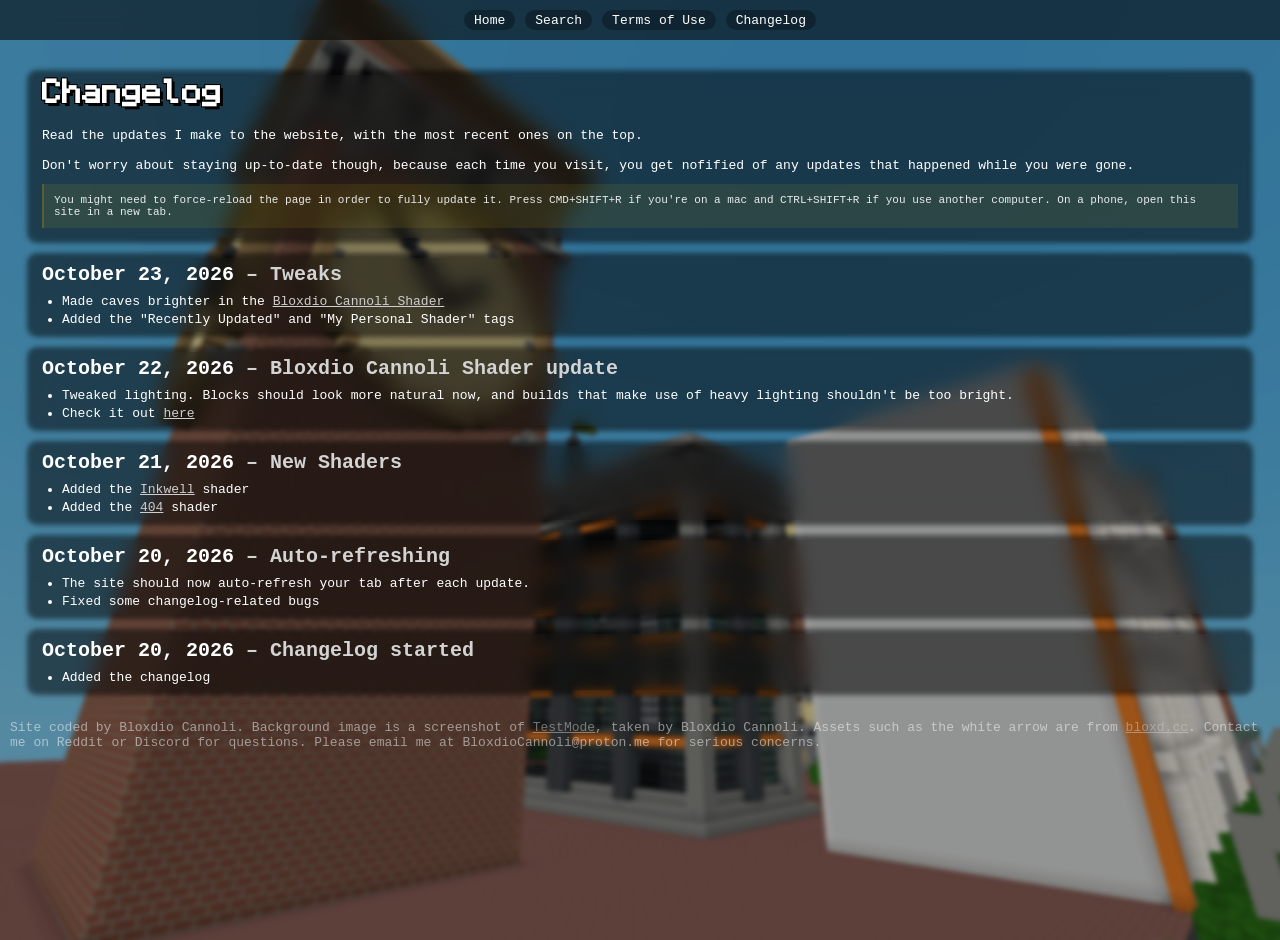
==== changelog/index.html @ f1b63551 "Overwrite repo with content generated from source repo" ====
<!doctypehtml><html lang="en"><head><meta http-equiv="Cache-Control"content="no-cache, no-store, must-revalidate"><meta http-equiv="Pragma"content="no-cache"><meta http-equiv="Expires"content="0"><meta charset="UTF-8"><meta name="viewport"content="width=device-width,initial-scale=1"><title>Bloxdio Cannoli | Changelog</title><link rel="stylesheet"href="/style.css"><meta name="google-site-verification"content="KO9f15iojhdanMIluhb1A1uqJy_sI0j-Zqsx3xPZYEY"><meta name="description"content="Info and contact for Bloxdio Cannoli, plus free codes! This is the official site of Bloxdio Cannoli."><meta property="og:site_name"content="Bloxdio Cannoli"><meta property="og:title"content="Bloxdio Cannoli Changelog"><meta property="og:description"content="Website changelog. This is the official site of Bloxdio Cannoli, with more features coming soon!"><meta property="og:type"content="website"><meta property="og:image"content="/img/banner.png"><meta name="twitter:card"content="summary_large_image"><meta name="theme-color"content="#fc9003"><link rel="icon"type="image/svg+xml"href="/favicon/favicon.svg"><link rel="icon"type="image/x-icon"sizes="any"href="/favicon/favicon.ico"><link rel="apple-touch-icon"href="/favicon/favicon-apple-touch.png"><script id="discord:component-embed"type="application/json">{
    "component": {
        "type": 17,
        "accent_color": 16549891,
        "components": [
            {
                "type": 10,
                "content": "# [Bloxdio Cannoli Changelog](https://bloxdiocannoli.github.io/changelog/)\nWebsite changelog. This is the official site of Bloxdio Cannoli, with more features coming soon!"
            },
            {
                "type": 12,
                "items": [
                    {
                        "media": {
                            "url": "https://bloxdiocannoli.github.io/img/banner.png"
                        }
                    }
                ]
            },
            {
                "type": 1,
                "components": [
                    {
                        "type": 2,
                        "style": 5,
                        "url": "https://bloxdiocannoli.github.io/",
                        "label": "Visit Main Website",
                        "emoji": {
                            "name": "🌐"
                        }
                    },
                    {
                        "type": 2,
                        "style": 5,
                        "url": "https://bloxdiocannoli.github.io/materials",
                        "label": "Search for Materials",
                        "emoji": {
                            "name": "🔎"
                        }
                    },
                    {
                        "type": 2,
                        "style": 5,
                        "url": "https://youtube.com/@BloxdioCannoli?sub_confirmation=1",
                        "label": "Subscribe!",
                        "emoji": {
                            "name": "▶️"
                        }
                    }
                ]
            }
        ]
    }
}</script></head><body><script src="/script.js"defer="defer"></script><div class="background"></div><div class="section-cont"><div class="section"data-section="changelog"><h1>Changelog</h1>Read the updates I make to the website, with the most recent ones on the top.<br><br>Don't worry about staying up-to-date though, because each time you visit, you get nofified of any updates that happened while you were gone.<p class="borderedNotice">You might need to force-reload the page in order to fully update it. Press CMD+SHIFT+R if you're on a mac and CTRL+SHIFT+R if you use another computer. On a phone, open this site in a new tab.</p></div></div></body></html>
---- style.css ----
:root{--popup-body-horizontal-padding:10px;--navbar-height:30px;interpolate-size:allow-keywords}@font-face{font-family:Monocraft;src:url("Monocraft.ttf") format("truetype");font-weight:400;font-style:normal}*{box-sizing:border-box}body,html{margin:0;padding:0;overflow-x:hidden;overflow-y:hidden;min-height:100%;overscroll-behavior-y:none}body{display:flex;flex-direction:column;min-height:100vh;padding-bottom:30px;font-family:monospace;background:#000;color:#fff;text-align:center;overflow:hidden}.changelogListPreview{margin-top:-10px;margin-bottom:-10px}.buttonRow.changelog{margin-top:20px}.changelogPreviewSubHeading{font-size:13px;font-weight:600}.changelogPreviewViewMore{font-size:12px;font-weight:500;opacity:.9}.ingameIcon{height:20px;margin-bottom:-5px;display:inline-block}img{-webkit-user-drag:none;-khtml-user-drag:none;-moz-user-drag:none;-o-user-drag:none}::-webkit-scrollbar-track{background:0 0;width:0}::-webkit-scrollbar{background:0 0;width:0}::-webkit-scrollbar-thumb{background:0 0;width:0}.background{position:fixed;top:0;left:0;width:100vw;height:100vh;z-index:-1;background-image:url("img/testmode-background-compressed.png");background-color:rgba(0,0,0,.3);background-size:cover;background-position:center;background-repeat:no-repeat;background-attachment:fixed;filter:blur(2px);transform:scale(1.2);background-blend-mode:overlay}.popupBodyHeader,h1{font-family:Monocraft;word-spacing:-5px;font-weight:1000;font-size:30px;text-shadow:-1px -1px 0 #000,1px -1px 0 #000,-1px 1px 0 #000,1px 1px 0 #000,3px 3px 0 #000}h2{font-family:monospace;font-size:20px;font-weight:900;margin-top:30px;margin-bottom:-5px}.section-cont::-webkit-scrollbar-track{background:0 0;border-radius:0}.section-cont::-webkit-scrollbar{background:0 0;max-width:12px;width:1.5vmin;max-height:12px;height:1.5vmin}.section-cont::-webkit-scrollbar-thumb{background-color:#555;border-radius:0;box-shadow:inset 0 0 6px #0000004d}.section-cont{background:0 0;display:flex;align-items:center;justify-content:flex-start;flex-direction:column;gap:10px;padding-top:25px;overflow-x:hidden;overflow-y:scroll;width:100vw;height:calc(100vh - var(--navbar-height));top:var(--navbar-height)}input[type=checkbox]{accent-color:orange}.agreeBox{border:1px dashed orange;background-color:rgba(175,116,58,.284);border-radius:3px;padding:3px;width:fit-content;font-weight:600;display:flex;justify-content:center;align-items:center;flex-direction:row;gap:10px}.section.terms{line-height:1.6;font-family:'Times New Roman',Times,serif;background-color:#223957;border:1px solid #2f4f77;box-shadow:none}.section.terms .borderedNotice{font-family:monospace}.section.terms i{display:block;margin-bottom:30px;margin-top:-20px}.suffix{color:#d3d3d3}.section{display:block;margin-top:10px;width:95vw;text-align:left;padding:10px;border-radius:5px;background-color:rgba(0,0,0,.5);backdrop-filter:blur(10px);box-shadow:0 0 5px 5px rgba(0,0,0,.5)}.section h1{margin-top:-10px}.section .changelogHeader{margin-top:-5px}.section p:not(.buttonRow){margin-bottom:0}.buttonRow{cursor:default;user-select:none;-moz-user-select:none;display:flex;flex-wrap:wrap;gap:5px;min-height:22px}.buttonRow.inline{display:inline-flex}.buttonRow .rainbowButton{height:22px;min-height:22px;border-radius:3px;filter:brightness(95%);animation:none}.buttonRow .rainbowButton:hover{animation:rainbowButtonAnimation 1.8s linear infinite;filter:brightness(100%)}.buttonRow .rainbowButton:active{animation:rainbowButtonAnimation 1.5s linear infinite}.buttonRow .rainbowButton .buttonContent{font-weight:600;font-size:15px}.socialButton{--background:rgb(54, 57, 60);display:inline-block;width:fit-content;position:relative;background-color:var(--background);border:1px solid #5f5d5d;border-radius:3px;color:var(--color);--color:white;cursor:pointer;font-weight:700;transition-duration:.2s}.socialButton:hover{transform:translateY(-2px);background-color:#2b2e30;box-shadow:0 2px 5px var(--shadow-color);--shadow-color:rgb(95, 93, 93)}.socialButton:active{transform:translateY(-.5px);box-shadow:0 1px 5px var(--shadow-color)}.socialButton.reddit{--color:rgb(248, 169, 22)}.socialButton.reddit:hover{--shadow-color:rgb(248, 169, 22)}.socialButton.youtube{--color:rgb(255, 57, 57)}.socialButton.youtube:hover{--shadow-color:rgb(255, 57, 57)}.socialButton.github{--color:rgb(175, 177, 190)}.socialButton.github:hover{--shadow-color:rgb(175, 177, 190)}.socialButton.bloxd{--color:rgb(145, 143, 207)}.socialButton.bloxd:hover{--shadow-color:rgb(145, 143, 207)}.socialButton.customGame{--color:rgb(235, 127, 18)}.socialButton.customGame:hover{--shadow-color:rgb(235, 127, 18)}.socialButton.customGame img{padding:0;transform:scale(150%)}.socialButton.bloxdhub{--color:rgb(182, 122, 44)}.socialButton.bloxdhub:hover{--shadow-color:rgb(182, 122, 44)}.socialButton.discord{--color:rgb(21, 164, 230)}.socialButton.discord:hover{--shadow-color:rgb(21, 164, 230)}.socialButton.code{--color:rgb(239, 194, 118)}.socialButton.code:hover{--shadow-color:rgb(239, 194, 118)}.socialButton.share{--color:rgb(118, 239, 225)}.socialButton.share:hover{--shadow-color:rgb(118, 233, 239)}.socialButton.getCode{font-size:14px;background:#3d8bfc;border:1px solid #fff;padding:10px;--element-width:80px;width:var(--element-width)}.socialButton.getCode:hover{--shadow-color:rgba(0, 0, 0, 0);box-shadow:calc(var(--element-width) * -.06) 0 20px -5px #f10202,calc(var(--element-width) * -.03) 0 20px -5px #d17f0d,calc(var(--element-width) * 0) 0 20px -5px #ff0,calc(var(--element-width) * .03) 0 20px -5px #0f0,calc(var(--element-width) * .06) 0 20px -5px #00f}@keyframes rainbowButtonAnimation{0%{background-position:100%}100%{background-position:-100%}}.rainbowButton{--button-transition-duration:0.2s;--border-radius:8px;color:#fff;border-radius:var(--border-radius);-webkit-text-stroke:2px black;paint-order:stroke fill;text-align:center;background-color:var(--blue-6);font-weight:600;border:var(--black-border-1);box-shadow:var(--box-shadow-1);cursor:pointer;position:relative;display:flex;align-items:center;position:relative;width:fit-content;height:fit-content;min-height:30px;overflow:hidden;transition-duration:var(--button-transition-duration);animation:rainbowButtonAnimation 2s linear infinite;background:linear-gradient(90deg,#ff6b9d,#ffa64d,gold,#7dd87d,#6bb5ff,#c084fc,#ff6b9d);background-size:200% 100%;transition-duration:var(--button-transition-duration)}.rainbowButton:hover{filter:brightness(1.25);transform:scale(1.05);animation-duration:1.8s;transition-duration:var(--button-transition-duration)}.rainbowButton:active{filter:brightness(1.3);transform:scale(1.025);animation-duration:1.5s;transition-duration:var(--button-transition-duration)}.rainbowButton .buttonContent{position:relative;z-index:2;display:block;font-size:18px;padding:8px}.rainbowButton .buttonHighlight{position:absolute;z-index:1;width:100%;height:15%;top:0;left:0;opacity:.2;background:#fff;pointer-events:none}.rainbowButton .buttonShadow{position:absolute;z-index:1;width:100%;height:10%;bottom:0;left:0;opacity:.2;background:#000;pointer-events:none}.socialButton img{height:10px}.changelogList{margin-bottom:-5px}ul li{margin-left:-20px}.faq{display:inline-block;width:fit-content}.faq-header{font-weight:700;display:inline-block;font-size:15px;cursor:pointer}.faq-content{font-weight:500;display:none}.faq-header .faq-arrow{height:14px;display:inline-block;user-select:none;-moz-user-select:none;transition-duration:.1s}.faq-header.previewShow .faq-arrow{rotate:90deg}.faq-header.selected.previewHide .faq-arrow{rotate:0deg}.faq-header.selected .faq-arrow{rotate:90deg;height:14px;display:inline-block}.faq-container{display:flex;flex-direction:column;gap:10px}a{color:#cecece;text-decoration:underline;cursor:pointer;transition-duration:.3s}a:hover{color:#afafaf}.footer{position:static;width:100%;margin-left:10px;margin-bottom:10px;opacity:.5;padding-right:10px}.footer-container{width:100%;text-align:left;margin-top:20px}#codesSearchInput{flex:1;min-width:30px;box-sizing:border-box;background-color:#36393c;border:1px solid #5f5d5d;border-radius:3px;padding:3px;color:#fff;font-family:monospace;outline:0!important}#codesSearchInput::placeholder{color:#d3d3d3}.submitBtn{display:inline-block;flex-shrink:0;background-color:#36393c;border:1px solid #5f5d5d;border-radius:3px;color:var(--color);--color:white;cursor:pointer;font-weight:700;transition-duration:.2s}.submitBtn:hover{transform:translateY(-2px);background-color:#2b2e30;box-shadow:0 2px 5px #5f5d5d}.submitBtn:active{transform:translateY(-.5px);box-shadow:0 1px 5px #5f5d5d}.submitBtn.disabled{display:inline-block;cursor:not-allowed;flex-shrink:0;background-color:#464747;border:1px solid #5f5d5d;border-radius:3px;color:var(--color);--color:white;font-weight:700;transition-duration:.2s}.submitBtn.disabled:hover{transform:translateY(-1px);background-color:#313334;box-shadow:0 1px 5px #5f5d5d}.submitBtn.disabled:active{transform:translateY(-.5px);box-shadow:0 1px 5px #5f5d5d}.submitBtn.clearSearch{flex-shrink:1}#submitSearch{display:none}.searchInput-container{display:flex;gap:3px;align-items:stretch;width:100%;min-width:0;box-sizing:border-box}.codePreviewTagGroup{display:flex;flex-direction:row;gap:5px;flex-wrap:wrap;margin-top:-20px}.codePreviewDescription{font-style:italic}.tagCircle{--size:13px;border:1px solid #fff;background-color:rgba(255,255,255,.2);border-radius:50%;height:var(--size);width:var(--size);min-width:var(--size);min-height:var(--size);box-sizing:border-box;font-weight:800;font-size:10px;line-height:1;text-align:center;justify-content:center;align-items:center;display:inline-flex;font-family:monospace}.codePreviewTag.releventTag{text-decoration:underline}.codePreviewTag{--border-color:gray;--background:rgb(78, 79, 80);border:1px solid var(--border-color);border-radius:100px;background:var(--background);display:flex;justify-content:center;align-items:center;flex-direction:row;gap:5px;padding:3px;padding-left:8px;padding-right:8px;font-size:10px;cursor:pointer;transition-duration:.2s}.codePreviewTag:hover{transform:translateY(-2px);filter:brightness(110%);box-shadow:0 2px 5px var(--border-color)}.codePreviewTag:active{transform:translateY(-.5px);box-shadow:0 1px 5px var(--border-color)}.codePreviewTag.notClickable{--border-color:gray;--background:rgb(78, 79, 80);border:1px solid var(--border-color);border-radius:100px;background:var(--background);padding:3px;padding-left:8px;padding-right:8px;display:flex;align-items:center;text-align:center;font-size:10px;cursor:default;transition-duration:.2s}.codePreviewTag.notClickable:hover{transform:translateY(0);filter:brightness(110%);box-shadow:0 0 0 var(--border-color)}.codePreviewTag.notClickable:active{transform:translateY(0);box-shadow:0 0 0 var(--border-color)}.codePreviewTag.new{--border-color:rgb(250, 60, 60);--background:linear-gradient(45deg, rgb(142, 55, 55), rgb(182, 49, 49))}.codePreviewTag.recentlyUpdated{--border-color:rgb(255, 86, 86);--background:linear-gradient(45deg, rgb(156, 67, 67), rgb(196, 61, 61))}.codePreviewTag.personalShader{--border-color:rgb(255, 247, 86);--background:linear-gradient(45deg, rgb(156, 144, 67), rgb(196, 151, 61))}.codePreviewTag.antibrainrot{--border-color:rgb(60, 250, 98);--background:linear-gradient(45deg, rgb(77, 193, 49), rgb(107, 209, 81))}.codePreviewTag.popular{--border-color:rgb(220, 218, 79);--background:linear-gradient(45deg, rgb(148, 140, 66), rgb(195, 162, 19))}.codePreviewTag.beta{--border-color:rgb(112, 155, 224);--background:linear-gradient(45deg, rgb(66, 64, 131), rgb(63, 117, 226))}.codePreviewTag.customizable{--border-color:rgb(188, 103, 231);--background:linear-gradient(45deg, rgb(129, 64, 131), rgb(106, 29, 207))}.codePreviewTag.cinematic{--border-color:rgb(202, 60, 250);--background:linear-gradient(45deg, rgb(142, 55, 136), rgb(175, 49, 182))}.codePreviewTag.realistic{--border-color:rgb(115, 238, 38);--background:linear-gradient(45deg, rgb(55, 142, 58), rgb(78, 182, 49))}.codePreviewTag.trippy{--border-color:rgb(240, 106, 175);--background:linear-gradient(45deg, rgb(240, 23, 135), rgb(250, 60, 158))}.codePreviewTag.selected .tagName{text-decoration:underline}.codePreviewTag.selected .tagCircle{text-decoration:none}.categorySelect img{border-radius:1.5px;height:10px}.categorySelect{--border-color:rgb(112, 114, 118);--background:rgb(76, 82, 87);border:1px solid var(--border-color);border-radius:100px;background:var(--background);display:flex;justify-content:center;align-items:center;flex-direction:row;gap:5px;padding:3px;padding-left:8px;padding-right:8px;font-size:10px;cursor:pointer;transition-duration:.2s}.categorySelect.selected{cursor:default;--border-color:rgb(255, 185, 20);--background:rgb(85, 87, 76);text-decoration:underline;text-decoration-color:rgb(255,185,20);color:#ffb914}.categorySelect:not(.categorySelect.selected):not(.categorySelect.notClickable):hover{transform:translateY(-2px);box-shadow:0 2px 5px var(--border-color)}.categorySelect:not(.categorySelect.selected):not(.categorySelect.notClickable):active{transform:translateY(-.5px);box-shadow:0 1px 5px var(--border-color)}.categorySelect.notClickable{cursor:default}.categorySelect.notClickable:hover{filter:brightness(110%)}#clearSearch{display:none}.section.searchResult{margin-top:1.1rem;display:flex;align-items:stretch}.searchResultThumbnailDivider{display:flex;align-items:stretch;gap:20px;flex:1 1 auto;width:100%}.searchResultMain{flex:1 1 auto;min-width:0}.searchResultThumbnail{display:block;flex:0 0 auto;flex-shrink:0;align-self:stretch;width:auto;max-width:min(250px,35vw);height:100%;max-height:100%;object-fit:cover;object-position:center;border-radius:10px}#selectCategory,#selectTags,.tagDivider{user-select:none;-moz-user-select:none;cursor:default}#selectCategory,#selectTags{display:inline-flex;flex-direction:row;flex-wrap:wrap;gap:5px}.tagDivider{border-left:1px dashed #d3d3d3;width:1px;display:none}.searchHighlight.description{font-weight:800}.searchHighlight.title{text-decoration:underline}.titleTag{color:#d3d3d3}.tooltip{position:fixed;display:inline-block;text-align:left;width:max-content;max-width:none;cursor:default;user-select:none;-webkit-user-select:none;-moz-user-select:none;pointer-events:none;touch-action:none;padding:5px;font-size:10px;z-index:10000;transition-duration:0s}.tooltip.shown{animation:fadeIn .1s ease-in forwards}.tooltip.hidden{animation:fadeOut .1s ease-in forwards}.fullCodeDescriptionText{font-style:italic}ol,ul{display:flex;flex-direction:column;gap:3px}ol ol,ol ul{margin:5px}ul li{margin-left:-20px}li ol li{margin-left:-10px}.carouselImage{position:absolute;inset:0;display:block;width:100%;height:100%;object-fit:cover;border-radius:10px;opacity:1;visibility:visible}.imageCarousel{position:relative;display:block;width:min(800px,100%);aspect-ratio:16/9;overflow:hidden;border-radius:10px;background-color:rgba(0,0,0,.2);overscroll-behavior:auto;touch-action:pan-y}.imageCarouselContainer{cursor:default;user-select:none;position:relative;-moz-user-select:none;overscroll-behavior:auto;touch-action:pan-y;border-radius:10px;width:100%;display:flex;align-items:center;overflow:hidden;margin-top:1em}.imageCarouselCaption,.tooltip{border-radius:3px;border:1px solid #565656;color:#fff;background:rgba(0,0,0,.6);backdrop-filter:blur(5px)}.imageCarouselLeftArrow,.imageCarouselRightArrow{--size:30px;position:absolute;display:flex;top:50%;border-radius:50%;justify-content:center;align-items:center;font-weight:800;cursor:pointer;caret-color:transparent;font-size:calc(var(--size) * .8);border:1px solid #c8c8c8;background-color:rgba(200,200,200,.3);backdrop-filter:blur(5px);width:var(--size);height:var(--size);user-select:none;-webkit-user-select:none;-moz-user-select:none;transform:translateX(0);transition:transform .2s ease,visibility 0s,background-color .2s ease;z-index:100}.imageCarouselLeftArrow:hover{transform:translateX(-5px)}.imageCarouselRightArrow:hover{transform:translateX(5px)}.imageCarouselLeftArrow{left:10px}.imageCarouselRightArrow{right:10px}.imageCarouselLeftArrow:hover,.imageCarouselRightArrow:hover{background-color:rgba(200,200,200,.5);backdrop-filter:blur(8px)}.imageCarouselLeftArrow:active,.imageCarouselRightArrow:active{background-color:rgba(200,200,200,.6);backdrop-filter:blur(10px)}.imageCarouselLeftArrow img,.imageCarouselRightArrow img{height:20px;width:auto;opacity:.8}.imageCarouselLeftArrow img{rotate:180deg}.imageCarouselRightArrow img{rotate:0deg}.imageCarouselCaption{--bottom-offset:5px;z-index:10;position:absolute;display:block;opacity:0;left:var(--bottom-offset);bottom:var(--bottom-offset);color:#fff;font-size:10px;padding:4px;border-radius:3px}.navbar{display:flex;background-color:rgba(0,0,0,.55);backdrop-filter:blur(15px);width:100vw;min-height:var(--navbar-height);padding:10px 12px;top:0;left:0;display:flex;flex-wrap:wrap;flex-direction:row;align-items:center;justify-content:center;user-select:none;-moz-user-select:none;cursor:default;gap:10px;z-index:1000}.navbarButton:first-child{margin-left:0}.navbarButton{position:relative;background-color:rgba(0,0,0,.3);border-radius:10px;height:10px;display:flex;align-items:center;justify-content:center;padding:0 10px 0 10px;cursor:pointer;padding:10px;transition-duration:.2s}.navbarButton:hover{background-color:rgba(0,0,0,.5)}.navbarButton:active{background-color:rgba(0,0,0,.6)}.section.pages{display:flex;flex-direction:row;align-items:center;gap:10px}.pageAmount{color:#d3d3d3;font-size:10px}.pageSelect input[type=text].truncated{--size:23px;border:1px solid #fff;color:#fff;background-color:rgba(255,255,255,.2);border-radius:50%;max-width:50px;padding:0 5px 0 5px;field-sizing:content;height:var(--size);min-width:var(--size);min-height:var(--size);box-sizing:border-box;font-weight:800;font-size:15px;line-height:1;text-align:center;justify-content:center;align-items:center;display:inline-flex;cursor:pointer;outline:0;font-family:monospace;transition-duration:.2s}.pageSelect input[type=text].truncated::placeholder{color:#d3d3d3;font-family:Arial,Helvetica,sans-serif}.pageSelect{display:flex;flex-direction:row;gap:5px;margin-left:auto;margin-right:auto;user-select:none;-moz-user-select:none;cursor:default}.pageSelect button{--size:23px;border:1px solid #fff;color:#fff;background-color:rgba(255,255,255,.2);border-radius:50%;height:var(--size);width:fit-content;min-width:var(--size);min-height:var(--size);box-sizing:border-box;font-weight:800;font-size:15px;line-height:1;text-align:center;justify-content:center;align-items:center;display:inline-flex;cursor:pointer;font-family:monospace;transition-duration:.2s}.pageSelect button:hover:not(button[disabled]):not(button.selected){transform:translateY(-1px);filter:brightness(110%)}.pageSelect button[disabled]{color:#d3d3d3;opacity:.9;cursor:not-allowed}.pageSelect button.selected{border:none;background:0 0;cursor:default;text-decoration:underline}.pageSelect button.truncated{font-size:10px;width:var(--size)}.getCode{cursor:pointer}.topRightBox{position:absolute;display:block;right:0;top:0;background-color:red}.popupBackground{background:rgba(0,0,0,.5);display:flex;position:fixed;justify-content:center;align-items:center;top:0;left:0;width:100%;height:100%;z-index:1000;animation:fadeIn .1s forwards ease-in}.popupInstallButtons{display:flex;position:relative;flex-direction:row;margin-top:-30px;margin-bottom:20px;width:100%;justify-content:center;gap:10px}.popupButton{--shadow-color:lightgray;cursor:pointer;font-weight:600;font-size:13px;background:#848484;color:#fff;border:1px solid #fff;border-radius:3px;transition-duration:.2s}.popupButton:hover{transform:translateY(-2px);box-shadow:0 1px 5px var(--shadow-color);transition-duration:.2s}.popupButton:active{transform:translateY(-1px);box-shadow:0 1px 5px var(--shadow-color);transition-duration:.2s}.popupInner .subtitle{position:relative;display:block;width:100%;text-align:center;z-index:100;padding-left:10%;padding-right:10%;margin-top:-30px;margin-bottom:30px}.popupInner{border:2px solid #6d6e7b;border-radius:10px;background:#43444a;color:#fff;width:min(80%,80rem);max-height:70vh;position:relative;display:flex;flex-direction:column;overflow:hidden;animation:slideIn .3s forwards ease-in}.popupInner.tos{width:min(80%,50rem);height:30vh}.popupInner.welcomeBack{width:min(80%,50rem);height:30vh}.popupBodyHeader{position:relative;margin-bottom:-50px;width:100%;height:fit-content;border-radius:5px}.popupTLDR{font-weight:600;font-size:14px;margin-bottom:-15px;display:block}#codeBlocksInstallAdvancedInfo,#schematicsInstallAdvancedInfo,#shaderPacksInstallAdvancedInfo,#texturePacksInstallAdvancedInfo,#worldCodeInstallAdvancedInfo{display:none;flex-direction:column}.listWithBorder{margin-top:-20px;padding-top:10px;padding-bottom:10px;border-left:2px solid rgba(211,211,211,.4);background:rgba(211,211,211,.1)}.borderedNotice{padding:10px;border-left:2px solid rgba(166,136,16,.4);background:rgba(236,203,15,.1);opacity:.9;font-size:11px}.borderedNotice img{height:10px}.borderedNotice.packed{margin-top:-10px}.popupInner .borderedNotice.additionalInfo{margin-bottom:10px}@keyframes notifSlideIn{from{opacity:0;transform:translateY(100%);box-shadow:none}to{opacity:1;transform:translateY(0);box-shadow:0 .5px 3px 0 #bbb}}.notifContainer{position:fixed;display:flex;pointer-events:none;touch-action:none;bottom:0;left:50%;transform:translateX(-50%);flex-direction:column;gap:10px;width:clamp(200px,50%,400px);padding:10px;z-index:10000}.notifContainer div{color:#fff;background-color:rgba(34,34,37,.9);border:1px solid #bbb;border-radius:5px;backdrop-filter:blur(1px);transform:translateY(0);pointer-events:all;touch-action:auto;height:fit-content;overflow-x:hidden;overflow-wrap:anywhere;padding:5px 5px 5px 5px;animation:notifSlideIn .2s ease-out}.viewMore{display:block;width:fit-content;margin-top:25px;margin-bottom:10px;text-decoration:underline;cursor:pointer;user-select:none;-moz-user-select:none;color:#d3d3d3;transition-duration:.2s}.viewMore:hover{color:#a6a6a6;transition-duration:.2s}.viewMore:active{color:#8b8b8b;transition-duration:.2s}.popupBodyBottomShadow,.popupBodyTopShadow{display:block;position:sticky;left:0;width:100%;height:10px;background-color:#43444a;pointer-events:none;touch-action:none;border-radius:0;opacity:1;z-index:100}.popupBodyTopShadow{top:-1px;left:0;box-shadow:0 3px 10px 0 #43444a}.popupBodyBottomShadow{bottom:-10px;left:0;box-shadow:0 -3px 10px 0 #43444a}.dynamicCopyCodeContainer{position:relative;display:flex;flex-direction:column;gap:5px;margin-left:4px;padding-right:4px}.copyCodeEditor{flex:1 1 auto;display:flex;flex-direction:row;position:relative;height:20vh;width:100%;overflow:hidden}.copyCodeEditor.singleCodeBlock{border-bottom-left-radius:5px}.copyCodeEditor:not(:has(.copyCodeFiles)) .codeBlock::-webkit-scrollbar-track:horizontal{border-radius:5px 5px 5px 5px}.copyCodeEditor:not(:has(.copyCodeFiles)) .codeBlock::-webkit-scrollbar-thumb:horizontal{border-radius:5px 5px 5px 5px}.codeBlock::-webkit-scrollbar-track{background-color:inherit;border-radius:0;box-shadow:inset 0 0 6px #0000004d}.codeBlock::-webkit-scrollbar{background-color:transparent;max-width:12px;width:1.5vmin;max-height:12px;height:1.5vmin}.codeBlock::-webkit-scrollbar-thumb{background-color:#555;border-radius:0;box-shadow:inset 0 0 6px #0000004d}.codeBlock::-webkit-scrollbar-thumb:horizontal,.codeBlock::-webkit-scrollbar-thumb:vertical,.codeBlock::-webkit-scrollbar-track:horizontal,.codeBlock::-webkit-scrollbar-track:vertical{border-radius:5px 0 5px 5px}.codeBlock::-webkit-scrollbar-corner{background:0 0;box-shadow:inset 0 0 6px #0000004d}.codeBlock.error{display:block;position:relative;color:red}.failureFooter{position:relative;display:block;margin-top:30px}.codeBlock:has(img){padding:0;overflow:hidden;display:flex;justify-content:center;cursor:default}.codeBlock{display:block;background-color:#282c34;cursor:text;position:relative;flex:1;padding:5px;border-radius:0 5px 5px 0;overflow-y:scroll;overflow-x:auto;white-space:pre;word-break:normal;overflow-wrap:normal;height:100%;font-weight:600;font-family:monospace;overscroll-behavior-y:auto}.copyCodeFiles::-webkit-scrollbar-track{background:0 0;border-radius:0}.copyCodeFiles::-webkit-scrollbar{background:0 0;max-width:10px;width:1.2vmin}.copyCodeFiles::-webkit-scrollbar-thumb{background:#5555555d;border-radius:0;box-shadow:inset 0 0 6px #0000004d}.copyCodeFiles{display:flex;flex-direction:column;background-color:#21252b;position:relative;flex:0 0 max(10%,100px);overflow-y:auto;border-radius:0 0 0 5px}.copyCodeFileHeader{font-size:12px;color:#fff;font-family:monospace;background-color:transparent;font-weight:600;cursor:text;padding:5px}.copyCodeFile{font-size:10px;color:#a4a4a4;background-color:transparent;cursor:pointer;padding:5px}.copyCodeFile:hover{background-color:#3c4b68}.copyCodeFile.active{border-left:3px solid #ffb914;color:#a4a4a4;background-color:#3c4b68}.popupBody{--top-offset:50px;position:relative;margin-top:var(--top-offset);margin-left:var(--popup-body-horizontal-padding);padding:0;height:calc(100% - var(--top-offset) - 10px);width:calc(100% - var(--popup-body-horizontal-padding) * 2);display:flex;flex:1 1 auto;min-height:0;flex-direction:column;gap:15px;white-space:normal;word-break:break-word;overflow-wrap:break-word;overflow-y:auto;overflow-x:hidden;text-align:left;border-radius:5px;overscroll-behavior-y:contain}.popupBody .codeBlock,.popupBody .copyCodeEditor{max-height:min(40vh,420px);min-height:120px;overflow:auto}.popupBody>*{flex-shrink:0}.copyCodePreviewOuter:not(.copyCodePreviewOuter.collapsed){border:.5px solid #d3d3d3;border-radius:5px;margin-top:10px;flex:1 1 auto;display:flex;flex-direction:column;position:relative;width:100%;height:auto;min-height:0;transition:max-height .2s ease,opacity .2s ease,padding .2s ease;will-change:max-height,opacity,padding}.copyCodePreviewOuter:has(.copyCodeTitleGroup.collapsed) .codeBlock{max-height:0;opacity:0;overflow:hidden;padding-top:0;padding-bottom:0;transition:max-height .2s ease,opacity .2s ease,padding .2s ease;will-change:max-height,opacity,padding}.copyCodePreviewOuter:has(.copyCodeTitleGroup.collapsed){border-bottom:none;border-radius:5px 5px 0 0;min-height:auto;height:fit-content;max-height:fit-content;transition:max-height 180ms linear}.copyCodePreviewOuter:has(.copyCodeTitleGroup.collapsed:hover) .codeBlock{max-height:150px;opacity:1;padding-top:5px;padding-bottom:5px;cursor:default;transition:max-height .2s ease-in,opacity .2s ease-in,padding .2s ease-in}.copyCodePreviewOuter:has(.copyCodeTitleGroup.collapsed:hover){border-bottom:.5px solid #d3d3d3;border-radius:5px;min-height:auto;height:auto;max-height:150px;overflow:hidden;transition:max-height 180ms linear}.copyCodeTitleGroup.collapsed{border-bottom:.5px dashed #d3d3d3;transition-duration:.2s}.copyCodeTitleGroup.collapsed:hover{border-bottom:.5px solid rgba(211,211,211,.544);transition-duration:.2s}.copyCodeTitleGroup{background-color:#2b2f33;border-bottom:.5px solid rgba(211,211,211,.544);border-radius:5px 5px 0 0;display:flex;flex:0 0 auto;min-height:45px;height:auto;flex-direction:column;position:relative;padding-right:80px;padding-left:8px;cursor:default}.copyCodePreviewOuter:has(.getSchemButton) .copyCodeTitleGroup,.copyCodePreviewOuter:has(.getShaderPackButton) .copyCodeTitleGroup,.copyCodePreviewOuter:has(.getTexturePackButton) .copyCodeTitleGroup{padding-right:90px}.copyCodePreviewOuter:has(.copyCodeButton.world) .copyCodeTitleGroup{padding-right:0}.copyCodeTitleGroup .codeBlockName{color:#d3d3d3}.codeBlockWrapper{position:relative;display:block;z-index:100;top:0;left:0;overflow:hidden;height:100%;width:100%}.copyCodePreviewOuter:has(.copyCodeTitleGroup.collapsed) .copyCodeButton.world{visibility:hidden;transition-duration:0s;transition:opacity .2s linear}.copyCodePreviewOuter:has(.copyCodeTitleGroup.collapsed:hover) .copyCodeButton.world{visibility:visible;cursor:default;right:10px;opacity:.8;transition-duration:0s;transition:opacity .2s linear}.copyCodePreviewOuter .getSchemButton{--shadow-color:rgb(0, 255, 251);--border-color:rgb(158, 250, 255);--background-color:rgb(27, 202, 161);cursor:pointer;position:absolute;display:block;top:10px;right:10px;z-index:100;height:fit-content;padding:5px 5px 5px 5px;background-color:var(--background-color);color:#fff;font-weight:600;border-radius:5px;border:1px solid var(--border-color);box-shadow:0 1px 5px var(--shadow-color);transition-duration:.2s}.copyCodePreviewOuter .getSchemButton:hover{transform:translateY(-2px);box-shadow:0 2px 5px var(--shadow-color);transition-duration:.2s}.copyCodePreviewOuter .getSchemButton:active{transform:translateY(-.5px);box-shadow:0 1px 5px var(--shadow-color);transition-duration:.2s}.copyCodePreviewOuter .getTexturePackButton{--shadow-color:rgb(0, 255, 251);--border-color:rgb(158, 250, 255);--background-color:rgb(27, 202, 161);cursor:pointer;position:absolute;display:block;top:10px;right:10px;z-index:100;height:fit-content;padding:5px 5px 5px 5px;background-color:var(--background-color);color:#fff;font-weight:600;border-radius:5px;border:1px solid var(--border-color);box-shadow:0 1px 5px var(--shadow-color);transition-duration:.2s}.copyCodePreviewOuter .getTexturePackButton:hover{transform:translateY(-2px);box-shadow:0 2px 5px var(--shadow-color);transition-duration:.2s}.copyCodePreviewOuter .getTexturePackButton:active{transform:translateY(-.5px);box-shadow:0 1px 5px var(--shadow-color);transition-duration:.2s}.copyCodePreviewOuter .getShaderPackButton{--shadow-color:rgb(0, 255, 251);--border-color:rgb(158, 250, 255);--background-color:rgb(27, 202, 161);cursor:pointer;position:absolute;display:block;top:10px;right:10px;z-index:100;height:fit-content;padding:5px 5px 5px 5px;background-color:var(--background-color);color:#fff;font-weight:600;border-radius:5px;border:1px solid var(--border-color);box-shadow:0 1px 5px var(--shadow-color);transition-duration:.2s}.copyCodePreviewOuter .getShaderPackButton:hover{transform:translateY(-2px);box-shadow:0 2px 5px var(--shadow-color);transition-duration:.2s}.copyCodePreviewOuter .getShaderPackButton:active{transform:translateY(-.5px);box-shadow:0 1px 5px var(--shadow-color);transition-duration:.2s}.copyCodePreviewOuter .copyCodeButton{--shadow-color:orange;--border-color:rgb(255, 221, 158);--background-color:rgb(230, 147, 23);cursor:pointer;position:absolute;display:block;top:10px;right:10px;z-index:100;height:fit-content;padding:5px 5px 5px 5px;background-color:var(--background-color);color:#fff;font-weight:600;border-radius:5px;border:1px solid var(--border-color);box-shadow:0 1px 5px var(--shadow-color);transition-duration:.2s}.copyCodePreviewOuter .copyCodeButton:hover{transform:translateY(-2px);box-shadow:0 2px 5px var(--shadow-color);transition-duration:.2s}.copyCodePreviewOuter .copyCodeButton:active{transform:translateY(-.5px);box-shadow:0 1px 5px var(--shadow-color);transition-duration:.2s}.copyCodeEditor .copyCodeButton.world{right:20px;--shadow-color:rgb(14, 74, 214);--background-color:rgb(0, 110, 255);--border-color:lightblue}.copyCodeTitleGroup i{color:#dedede;padding-bottom:5px}.copyCodeTitleGroupHeader{display:flex;align-items:center}.copyCodeTitleGroupHeader img{height:25px}.copyCodeTitleGroupHeader img[src="/materials/img/brick-texture.png"],.copyCodeTitleGroupHeader img[src="/materials/img/code-block-face.png"],.copyCodeTitleGroupHeader img[src="/materials/img/grass-block-side-texture.png"],.copyCodeTitleGroupHeader img[src="/materials/img/radiant-spark-icon.png"]{height:25px;padding:5px 5px 5px 0}.copyCodeTitleGroupHeader span{font-size:20px;font-weight:700}.closePopup{color:red;font-size:40px;font-weight:800;position:absolute;right:10px;top:0;-moz-user-select:none;user-select:none;z-index:1000;cursor:pointer;transition-duration:.2s}.closePopup:hover{color:#d01919}.closePopup:active{color:#c21e1e}.loadingContainer{position:relative;display:flex;margin:auto;justify-content:center;align-items:center;flex-direction:column;gap:10px}.topRightLogo{position:relative;float:right;height:100px;border-radius:5px}video{position:relative;display:block;display:inline-block}video.cropped{width:60px;height:100px;object-fit:cover;object-position:top center}@keyframes slideIn{0%{transform:translateY(50%);opacity:0}100%{transform:translateY(0);opacity:1}}@keyframes fadeIn{0%{opacity:0}100%{opacity:1}}@keyframes fadeOut{0%{opacity:1}100%{opacity:0}}@media (max-width:800px){.searchResultThumbnailDivider{flex-direction:column-reverse}.searchResultThumbnail{width:100%;max-width:100%;min-width:100%;height:auto;max-height:none;object-fit:cover}}
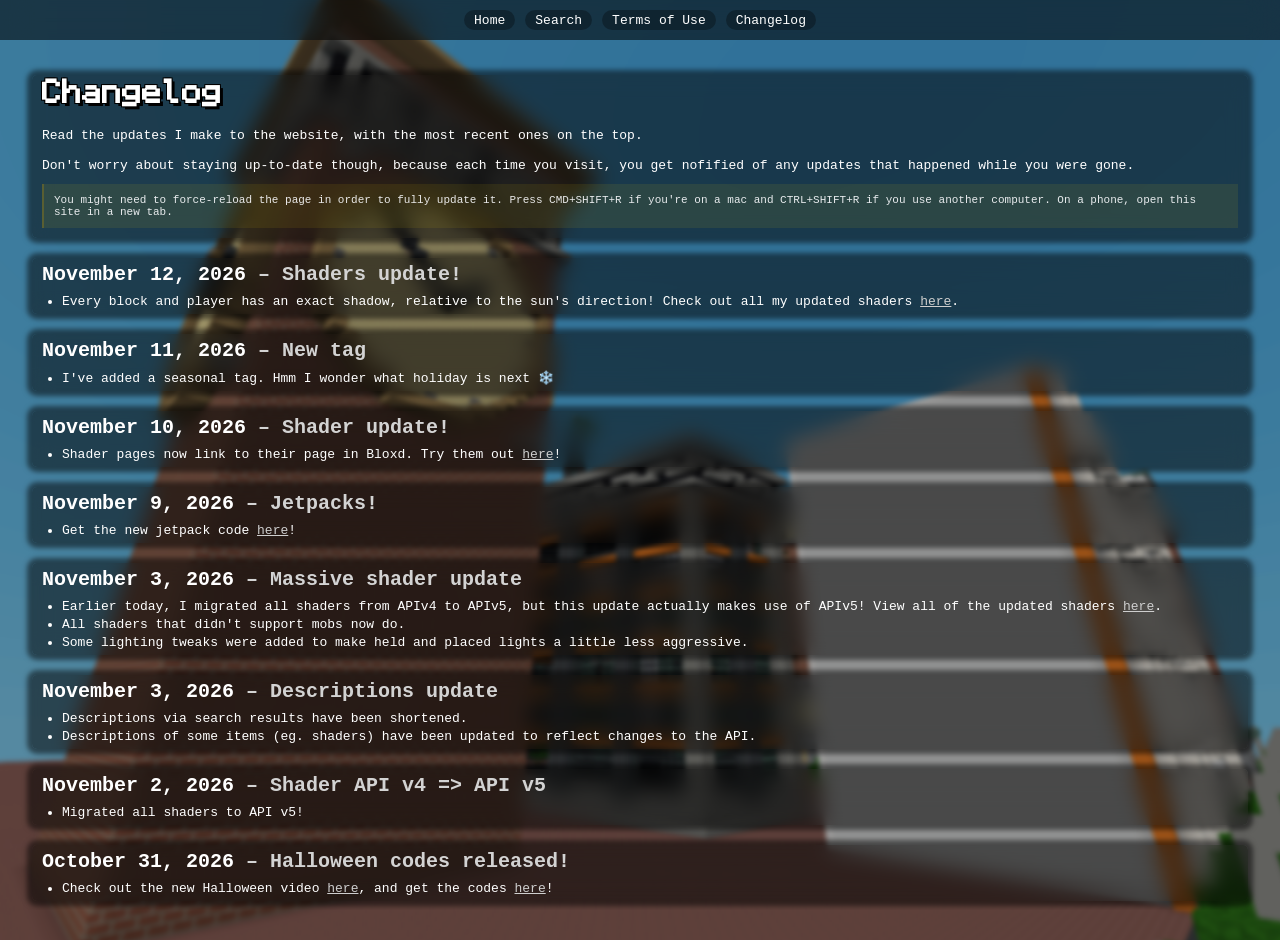
==== commit 573075e7: "Overwrite repo with content generated from source repo" ====
--- a/changelog/index.html
+++ b/changelog/index.html
@@ -1,11 +1,11 @@
-<!doctypehtml><html lang="en"><head><meta http-equiv="Cache-Control"content="no-cache, no-store, must-revalidate"><meta http-equiv="Pragma"content="no-cache"><meta http-equiv="Expires"content="0"><meta charset="UTF-8"><meta name="viewport"content="width=device-width,initial-scale=1"><title>Bloxdio Cannoli | Changelog</title><link rel="stylesheet"href="/style.css"><meta name="google-site-verification"content="KO9f15iojhdanMIluhb1A1uqJy_sI0j-Zqsx3xPZYEY"><meta name="description"content="Info and contact for Bloxdio Cannoli, plus free codes! This is the official site of Bloxdio Cannoli."><meta property="og:site_name"content="Bloxdio Cannoli"><meta property="og:title"content="Bloxdio Cannoli Changelog"><meta property="og:description"content="Website changelog. This is the official site of Bloxdio Cannoli, with more features coming soon!"><meta property="og:type"content="website"><meta property="og:image"content="/img/banner.png"><meta name="twitter:card"content="summary_large_image"><meta name="theme-color"content="#fc9003"><link rel="icon"type="image/svg+xml"href="/favicon/favicon.svg"><link rel="icon"type="image/x-icon"sizes="any"href="/favicon/favicon.ico"><link rel="apple-touch-icon"href="/favicon/favicon-apple-touch.png"><script id="discord:component-embed"type="application/json">{
+<!doctypehtml><html lang="en"><head><meta http-equiv="Cache-Control"content="no-cache, no-store, must-revalidate"><meta http-equiv="Pragma"content="no-cache"><meta http-equiv="Expires"content="0"><meta charset="UTF-8"><meta name="viewport"content="width=device-width,initial-scale=1"><title>Bloxdio Cannoli | Changelog</title><link rel="stylesheet"href="/style.css"><meta name="google-site-verification"content="KO9f15iojhdanMIluhb1A1uqJy_sI0j-Zqsx3xPZYEY"><meta name="description"content="Bloxdio Cannoli website changelog! This is the official site of Bloxdio Cannoli."><meta property="og:site_name"content="Bloxdio Cannoli"><meta property="og:title"content="Bloxdio Cannoli Changelog"><meta property="og:description"content="Website changelog. This is the official site of Bloxdio Cannoli!"><meta property="og:type"content="website"><meta property="og:image"content="/img/banner.png"><meta name="twitter:card"content="summary_large_image"><meta name="theme-color"content="#fc9003"><link rel="icon"type="image/svg+xml"href="/favicon/favicon.svg"><link rel="icon"type="image/x-icon"sizes="any"href="/favicon/favicon.ico"><link rel="apple-touch-icon"href="/favicon/favicon-apple-touch.png"><script id="discord:component-embed"type="application/json">{
     "component": {
         "type": 17,
         "accent_color": 16549891,
         "components": [
             {
                 "type": 10,
-                "content": "# [Bloxdio Cannoli Changelog](https://bloxdiocannoli.github.io/changelog/)\nWebsite changelog. This is the official site of Bloxdio Cannoli, with more features coming soon!"
+                "content": "# [Bloxdio Cannoli Changelog](https://bloxdiocannoli.github.io/changelog/)\nWebsite changelog. This is the official site of Bloxdio Cannoli!"
             },
             {
                 "type": 12,
--- a/style.css
+++ b/style.css
@@ -1 +1 @@
-:root{--popup-body-horizontal-padding:10px;--navbar-height:30px;interpolate-size:allow-keywords}@font-face{font-family:Monocraft;src:url("Monocraft.ttf") format("truetype");font-weight:400;font-style:normal}*{box-sizing:border-box}body,html{margin:0;padding:0;overflow-x:hidden;overflow-y:hidden;min-height:100%;overscroll-behavior-y:none}body{display:flex;flex-direction:column;min-height:100vh;padding-bottom:30px;font-family:monospace;background:#000;color:#fff;text-align:center;overflow:hidden}.changelogListPreview{margin-top:-10px;margin-bottom:-10px}.buttonRow.changelog{margin-top:20px}.changelogPreviewSubHeading{font-size:13px;font-weight:600}.changelogPreviewViewMore{font-size:12px;font-weight:500;opacity:.9}.ingameIcon{height:20px;margin-bottom:-5px;display:inline-block}img{-webkit-user-drag:none;-khtml-user-drag:none;-moz-user-drag:none;-o-user-drag:none}::-webkit-scrollbar-track{background:0 0;width:0}::-webkit-scrollbar{background:0 0;width:0}::-webkit-scrollbar-thumb{background:0 0;width:0}.background{position:fixed;top:0;left:0;width:100vw;height:100vh;z-index:-1;background-image:url("img/testmode-background-compressed.png");background-color:rgba(0,0,0,.3);background-size:cover;background-position:center;background-repeat:no-repeat;background-attachment:fixed;filter:blur(2px);transform:scale(1.2);background-blend-mode:overlay}.popupBodyHeader,h1{font-family:Monocraft;word-spacing:-5px;font-weight:1000;font-size:30px;text-shadow:-1px -1px 0 #000,1px -1px 0 #000,-1px 1px 0 #000,1px 1px 0 #000,3px 3px 0 #000}h2{font-family:monospace;font-size:20px;font-weight:900;margin-top:30px;margin-bottom:-5px}.section-cont::-webkit-scrollbar-track{background:0 0;border-radius:0}.section-cont::-webkit-scrollbar{background:0 0;max-width:12px;width:1.5vmin;max-height:12px;height:1.5vmin}.section-cont::-webkit-scrollbar-thumb{background-color:#555;border-radius:0;box-shadow:inset 0 0 6px #0000004d}.section-cont{background:0 0;display:flex;align-items:center;justify-content:flex-start;flex-direction:column;gap:10px;padding-top:25px;overflow-x:hidden;overflow-y:scroll;width:100vw;height:calc(100vh - var(--navbar-height));top:var(--navbar-height)}input[type=checkbox]{accent-color:orange}.agreeBox{border:1px dashed orange;background-color:rgba(175,116,58,.284);border-radius:3px;padding:3px;width:fit-content;font-weight:600;display:flex;justify-content:center;align-items:center;flex-direction:row;gap:10px}.section.terms{line-height:1.6;font-family:'Times New Roman',Times,serif;background-color:#223957;border:1px solid #2f4f77;box-shadow:none}.section.terms .borderedNotice{font-family:monospace}.section.terms i{display:block;margin-bottom:30px;margin-top:-20px}.suffix{color:#d3d3d3}.section{display:block;margin-top:10px;width:95vw;text-align:left;padding:10px;border-radius:5px;background-color:rgba(0,0,0,.5);backdrop-filter:blur(10px);box-shadow:0 0 5px 5px rgba(0,0,0,.5)}.section h1{margin-top:-10px}.section .changelogHeader{margin-top:-5px}.section p:not(.buttonRow){margin-bottom:0}.buttonRow{cursor:default;user-select:none;-moz-user-select:none;display:flex;flex-wrap:wrap;gap:5px;min-height:22px}.buttonRow.inline{display:inline-flex}.buttonRow .rainbowButton{height:22px;min-height:22px;border-radius:3px;filter:brightness(95%);animation:none}.buttonRow .rainbowButton:hover{animation:rainbowButtonAnimation 1.8s linear infinite;filter:brightness(100%)}.buttonRow .rainbowButton:active{animation:rainbowButtonAnimation 1.5s linear infinite}.buttonRow .rainbowButton .buttonContent{font-weight:600;font-size:15px}.socialButton{--background:rgb(54, 57, 60);display:inline-block;width:fit-content;position:relative;background-color:var(--background);border:1px solid #5f5d5d;border-radius:3px;color:var(--color);--color:white;cursor:pointer;font-weight:700;transition-duration:.2s}.socialButton:hover{transform:translateY(-2px);background-color:#2b2e30;box-shadow:0 2px 5px var(--shadow-color);--shadow-color:rgb(95, 93, 93)}.socialButton:active{transform:translateY(-.5px);box-shadow:0 1px 5px var(--shadow-color)}.socialButton.reddit{--color:rgb(248, 169, 22)}.socialButton.reddit:hover{--shadow-color:rgb(248, 169, 22)}.socialButton.youtube{--color:rgb(255, 57, 57)}.socialButton.youtube:hover{--shadow-color:rgb(255, 57, 57)}.socialButton.github{--color:rgb(175, 177, 190)}.socialButton.github:hover{--shadow-color:rgb(175, 177, 190)}.socialButton.bloxd{--color:rgb(145, 143, 207)}.socialButton.bloxd:hover{--shadow-color:rgb(145, 143, 207)}.socialButton.customGame{--color:rgb(235, 127, 18)}.socialButton.customGame:hover{--shadow-color:rgb(235, 127, 18)}.socialButton.customGame img{padding:0;transform:scale(150%)}.socialButton.bloxdhub{--color:rgb(182, 122, 44)}.socialButton.bloxdhub:hover{--shadow-color:rgb(182, 122, 44)}.socialButton.discord{--color:rgb(21, 164, 230)}.socialButton.discord:hover{--shadow-color:rgb(21, 164, 230)}.socialButton.code{--color:rgb(239, 194, 118)}.socialButton.code:hover{--shadow-color:rgb(239, 194, 118)}.socialButton.share{--color:rgb(118, 239, 225)}.socialButton.share:hover{--shadow-color:rgb(118, 233, 239)}.socialButton.getCode{font-size:14px;background:#3d8bfc;border:1px solid #fff;padding:10px;--element-width:80px;width:var(--element-width)}.socialButton.getCode:hover{--shadow-color:rgba(0, 0, 0, 0);box-shadow:calc(var(--element-width) * -.06) 0 20px -5px #f10202,calc(var(--element-width) * -.03) 0 20px -5px #d17f0d,calc(var(--element-width) * 0) 0 20px -5px #ff0,calc(var(--element-width) * .03) 0 20px -5px #0f0,calc(var(--element-width) * .06) 0 20px -5px #00f}@keyframes rainbowButtonAnimation{0%{background-position:100%}100%{background-position:-100%}}.rainbowButton{--button-transition-duration:0.2s;--border-radius:8px;color:#fff;border-radius:var(--border-radius);-webkit-text-stroke:2px black;paint-order:stroke fill;text-align:center;background-color:var(--blue-6);font-weight:600;border:var(--black-border-1);box-shadow:var(--box-shadow-1);cursor:pointer;position:relative;display:flex;align-items:center;position:relative;width:fit-content;height:fit-content;min-height:30px;overflow:hidden;transition-duration:var(--button-transition-duration);animation:rainbowButtonAnimation 2s linear infinite;background:linear-gradient(90deg,#ff6b9d,#ffa64d,gold,#7dd87d,#6bb5ff,#c084fc,#ff6b9d);background-size:200% 100%;transition-duration:var(--button-transition-duration)}.rainbowButton:hover{filter:brightness(1.25);transform:scale(1.05);animation-duration:1.8s;transition-duration:var(--button-transition-duration)}.rainbowButton:active{filter:brightness(1.3);transform:scale(1.025);animation-duration:1.5s;transition-duration:var(--button-transition-duration)}.rainbowButton .buttonContent{position:relative;z-index:2;display:block;font-size:18px;padding:8px}.rainbowButton .buttonHighlight{position:absolute;z-index:1;width:100%;height:15%;top:0;left:0;opacity:.2;background:#fff;pointer-events:none}.rainbowButton .buttonShadow{position:absolute;z-index:1;width:100%;height:10%;bottom:0;left:0;opacity:.2;background:#000;pointer-events:none}.socialButton img{height:10px}.changelogList{margin-bottom:-5px}ul li{margin-left:-20px}.faq{display:inline-block;width:fit-content}.faq-header{font-weight:700;display:inline-block;font-size:15px;cursor:pointer}.faq-content{font-weight:500;display:none}.faq-header .faq-arrow{height:14px;display:inline-block;user-select:none;-moz-user-select:none;transition-duration:.1s}.faq-header.previewShow .faq-arrow{rotate:90deg}.faq-header.selected.previewHide .faq-arrow{rotate:0deg}.faq-header.selected .faq-arrow{rotate:90deg;height:14px;display:inline-block}.faq-container{display:flex;flex-direction:column;gap:10px}a{color:#cecece;text-decoration:underline;cursor:pointer;transition-duration:.3s}a:hover{color:#afafaf}.footer{position:static;width:100%;margin-left:10px;margin-bottom:10px;opacity:.5;padding-right:10px}.footer-container{width:100%;text-align:left;margin-top:20px}#codesSearchInput{flex:1;min-width:30px;box-sizing:border-box;background-color:#36393c;border:1px solid #5f5d5d;border-radius:3px;padding:3px;color:#fff;font-family:monospace;outline:0!important}#codesSearchInput::placeholder{color:#d3d3d3}.submitBtn{display:inline-block;flex-shrink:0;background-color:#36393c;border:1px solid #5f5d5d;border-radius:3px;color:var(--color);--color:white;cursor:pointer;font-weight:700;transition-duration:.2s}.submitBtn:hover{transform:translateY(-2px);background-color:#2b2e30;box-shadow:0 2px 5px #5f5d5d}.submitBtn:active{transform:translateY(-.5px);box-shadow:0 1px 5px #5f5d5d}.submitBtn.disabled{display:inline-block;cursor:not-allowed;flex-shrink:0;background-color:#464747;border:1px solid #5f5d5d;border-radius:3px;color:var(--color);--color:white;font-weight:700;transition-duration:.2s}.submitBtn.disabled:hover{transform:translateY(-1px);background-color:#313334;box-shadow:0 1px 5px #5f5d5d}.submitBtn.disabled:active{transform:translateY(-.5px);box-shadow:0 1px 5px #5f5d5d}.submitBtn.clearSearch{flex-shrink:1}#submitSearch{display:none}.searchInput-container{display:flex;gap:3px;align-items:stretch;width:100%;min-width:0;box-sizing:border-box}.codePreviewTagGroup{display:flex;flex-direction:row;gap:5px;flex-wrap:wrap;margin-top:-20px}.codePreviewDescription{font-style:italic}.tagCircle{--size:13px;border:1px solid #fff;background-color:rgba(255,255,255,.2);border-radius:50%;height:var(--size);width:var(--size);min-width:var(--size);min-height:var(--size);box-sizing:border-box;font-weight:800;font-size:10px;line-height:1;text-align:center;justify-content:center;align-items:center;display:inline-flex;font-family:monospace}.codePreviewTag.releventTag{text-decoration:underline}.codePreviewTag{--border-color:gray;--background:rgb(78, 79, 80);border:1px solid var(--border-color);border-radius:100px;background:var(--background);display:flex;justify-content:center;align-items:center;flex-direction:row;gap:5px;padding:3px;padding-left:8px;padding-right:8px;font-size:10px;cursor:pointer;transition-duration:.2s}.codePreviewTag:hover{transform:translateY(-2px);filter:brightness(110%);box-shadow:0 2px 5px var(--border-color)}.codePreviewTag:active{transform:translateY(-.5px);box-shadow:0 1px 5px var(--border-color)}.codePreviewTag.notClickable{--border-color:gray;--background:rgb(78, 79, 80);border:1px solid var(--border-color);border-radius:100px;background:var(--background);padding:3px;padding-left:8px;padding-right:8px;display:flex;align-items:center;text-align:center;font-size:10px;cursor:default;transition-duration:.2s}.codePreviewTag.notClickable:hover{transform:translateY(0);filter:brightness(110%);box-shadow:0 0 0 var(--border-color)}.codePreviewTag.notClickable:active{transform:translateY(0);box-shadow:0 0 0 var(--border-color)}.codePreviewTag.new{--border-color:rgb(250, 60, 60);--background:linear-gradient(45deg, rgb(142, 55, 55), rgb(182, 49, 49))}.codePreviewTag.recentlyUpdated{--border-color:rgb(255, 86, 86);--background:linear-gradient(45deg, rgb(156, 67, 67), rgb(196, 61, 61))}.codePreviewTag.personalShader{--border-color:rgb(255, 247, 86);--background:linear-gradient(45deg, rgb(156, 144, 67), rgb(196, 151, 61))}.codePreviewTag.antibrainrot{--border-color:rgb(60, 250, 98);--background:linear-gradient(45deg, rgb(77, 193, 49), rgb(107, 209, 81))}.codePreviewTag.popular{--border-color:rgb(220, 218, 79);--background:linear-gradient(45deg, rgb(148, 140, 66), rgb(195, 162, 19))}.codePreviewTag.beta{--border-color:rgb(112, 155, 224);--background:linear-gradient(45deg, rgb(66, 64, 131), rgb(63, 117, 226))}.codePreviewTag.customizable{--border-color:rgb(188, 103, 231);--background:linear-gradient(45deg, rgb(129, 64, 131), rgb(106, 29, 207))}.codePreviewTag.cinematic{--border-color:rgb(202, 60, 250);--background:linear-gradient(45deg, rgb(142, 55, 136), rgb(175, 49, 182))}.codePreviewTag.realistic{--border-color:rgb(115, 238, 38);--background:linear-gradient(45deg, rgb(55, 142, 58), rgb(78, 182, 49))}.codePreviewTag.trippy{--border-color:rgb(240, 106, 175);--background:linear-gradient(45deg, rgb(240, 23, 135), rgb(250, 60, 158))}.codePreviewTag.selected .tagName{text-decoration:underline}.codePreviewTag.selected .tagCircle{text-decoration:none}.categorySelect img{border-radius:1.5px;height:10px}.categorySelect{--border-color:rgb(112, 114, 118);--background:rgb(76, 82, 87);border:1px solid var(--border-color);border-radius:100px;background:var(--background);display:flex;justify-content:center;align-items:center;flex-direction:row;gap:5px;padding:3px;padding-left:8px;padding-right:8px;font-size:10px;cursor:pointer;transition-duration:.2s}.categorySelect.selected{cursor:default;--border-color:rgb(255, 185, 20);--background:rgb(85, 87, 76);text-decoration:underline;text-decoration-color:rgb(255,185,20);color:#ffb914}.categorySelect:not(.categorySelect.selected):not(.categorySelect.notClickable):hover{transform:translateY(-2px);box-shadow:0 2px 5px var(--border-color)}.categorySelect:not(.categorySelect.selected):not(.categorySelect.notClickable):active{transform:translateY(-.5px);box-shadow:0 1px 5px var(--border-color)}.categorySelect.notClickable{cursor:default}.categorySelect.notClickable:hover{filter:brightness(110%)}#clearSearch{display:none}.section.searchResult{margin-top:1.1rem;display:flex;align-items:stretch}.searchResultThumbnailDivider{display:flex;align-items:stretch;gap:20px;flex:1 1 auto;width:100%}.searchResultMain{flex:1 1 auto;min-width:0}.searchResultThumbnail{display:block;flex:0 0 auto;flex-shrink:0;align-self:stretch;width:auto;max-width:min(250px,35vw);height:100%;max-height:100%;object-fit:cover;object-position:center;border-radius:10px}#selectCategory,#selectTags,.tagDivider{user-select:none;-moz-user-select:none;cursor:default}#selectCategory,#selectTags{display:inline-flex;flex-direction:row;flex-wrap:wrap;gap:5px}.tagDivider{border-left:1px dashed #d3d3d3;width:1px;display:none}.searchHighlight.description{font-weight:800}.searchHighlight.title{text-decoration:underline}.titleTag{color:#d3d3d3}.tooltip{position:fixed;display:inline-block;text-align:left;width:max-content;max-width:none;cursor:default;user-select:none;-webkit-user-select:none;-moz-user-select:none;pointer-events:none;touch-action:none;padding:5px;font-size:10px;z-index:10000;transition-duration:0s}.tooltip.shown{animation:fadeIn .1s ease-in forwards}.tooltip.hidden{animation:fadeOut .1s ease-in forwards}.fullCodeDescriptionText{font-style:italic}ol,ul{display:flex;flex-direction:column;gap:3px}ol ol,ol ul{margin:5px}ul li{margin-left:-20px}li ol li{margin-left:-10px}.carouselImage{position:absolute;inset:0;display:block;width:100%;height:100%;object-fit:cover;border-radius:10px;opacity:1;visibility:visible}.imageCarousel{position:relative;display:block;width:min(800px,100%);aspect-ratio:16/9;overflow:hidden;border-radius:10px;background-color:rgba(0,0,0,.2);overscroll-behavior:auto;touch-action:pan-y}.imageCarouselContainer{cursor:default;user-select:none;position:relative;-moz-user-select:none;overscroll-behavior:auto;touch-action:pan-y;border-radius:10px;width:100%;display:flex;align-items:center;overflow:hidden;margin-top:1em}.imageCarouselCaption,.tooltip{border-radius:3px;border:1px solid #565656;color:#fff;background:rgba(0,0,0,.6);backdrop-filter:blur(5px)}.imageCarouselLeftArrow,.imageCarouselRightArrow{--size:30px;position:absolute;display:flex;top:50%;border-radius:50%;justify-content:center;align-items:center;font-weight:800;cursor:pointer;caret-color:transparent;font-size:calc(var(--size) * .8);border:1px solid #c8c8c8;background-color:rgba(200,200,200,.3);backdrop-filter:blur(5px);width:var(--size);height:var(--size);user-select:none;-webkit-user-select:none;-moz-user-select:none;transform:translateX(0);transition:transform .2s ease,visibility 0s,background-color .2s ease;z-index:100}.imageCarouselLeftArrow:hover{transform:translateX(-5px)}.imageCarouselRightArrow:hover{transform:translateX(5px)}.imageCarouselLeftArrow{left:10px}.imageCarouselRightArrow{right:10px}.imageCarouselLeftArrow:hover,.imageCarouselRightArrow:hover{background-color:rgba(200,200,200,.5);backdrop-filter:blur(8px)}.imageCarouselLeftArrow:active,.imageCarouselRightArrow:active{background-color:rgba(200,200,200,.6);backdrop-filter:blur(10px)}.imageCarouselLeftArrow img,.imageCarouselRightArrow img{height:20px;width:auto;opacity:.8}.imageCarouselLeftArrow img{rotate:180deg}.imageCarouselRightArrow img{rotate:0deg}.imageCarouselCaption{--bottom-offset:5px;z-index:10;position:absolute;display:block;opacity:0;left:var(--bottom-offset);bottom:var(--bottom-offset);color:#fff;font-size:10px;padding:4px;border-radius:3px}.navbar{display:flex;background-color:rgba(0,0,0,.55);backdrop-filter:blur(15px);width:100vw;min-height:var(--navbar-height);padding:10px 12px;top:0;left:0;display:flex;flex-wrap:wrap;flex-direction:row;align-items:center;justify-content:center;user-select:none;-moz-user-select:none;cursor:default;gap:10px;z-index:1000}.navbarButton:first-child{margin-left:0}.navbarButton{position:relative;background-color:rgba(0,0,0,.3);border-radius:10px;height:10px;display:flex;align-items:center;justify-content:center;padding:0 10px 0 10px;cursor:pointer;padding:10px;transition-duration:.2s}.navbarButton:hover{background-color:rgba(0,0,0,.5)}.navbarButton:active{background-color:rgba(0,0,0,.6)}.section.pages{display:flex;flex-direction:row;align-items:center;gap:10px}.pageAmount{color:#d3d3d3;font-size:10px}.pageSelect input[type=text].truncated{--size:23px;border:1px solid #fff;color:#fff;background-color:rgba(255,255,255,.2);border-radius:50%;max-width:50px;padding:0 5px 0 5px;field-sizing:content;height:var(--size);min-width:var(--size);min-height:var(--size);box-sizing:border-box;font-weight:800;font-size:15px;line-height:1;text-align:center;justify-content:center;align-items:center;display:inline-flex;cursor:pointer;outline:0;font-family:monospace;transition-duration:.2s}.pageSelect input[type=text].truncated::placeholder{color:#d3d3d3;font-family:Arial,Helvetica,sans-serif}.pageSelect{display:flex;flex-direction:row;gap:5px;margin-left:auto;margin-right:auto;user-select:none;-moz-user-select:none;cursor:default}.pageSelect button{--size:23px;border:1px solid #fff;color:#fff;background-color:rgba(255,255,255,.2);border-radius:50%;height:var(--size);width:fit-content;min-width:var(--size);min-height:var(--size);box-sizing:border-box;font-weight:800;font-size:15px;line-height:1;text-align:center;justify-content:center;align-items:center;display:inline-flex;cursor:pointer;font-family:monospace;transition-duration:.2s}.pageSelect button:hover:not(button[disabled]):not(button.selected){transform:translateY(-1px);filter:brightness(110%)}.pageSelect button[disabled]{color:#d3d3d3;opacity:.9;cursor:not-allowed}.pageSelect button.selected{border:none;background:0 0;cursor:default;text-decoration:underline}.pageSelect button.truncated{font-size:10px;width:var(--size)}.getCode{cursor:pointer}.topRightBox{position:absolute;display:block;right:0;top:0;background-color:red}.popupBackground{background:rgba(0,0,0,.5);display:flex;position:fixed;justify-content:center;align-items:center;top:0;left:0;width:100%;height:100%;z-index:1000;animation:fadeIn .1s forwards ease-in}.popupInstallButtons{display:flex;position:relative;flex-direction:row;margin-top:-30px;margin-bottom:20px;width:100%;justify-content:center;gap:10px}.popupButton{--shadow-color:lightgray;cursor:pointer;font-weight:600;font-size:13px;background:#848484;color:#fff;border:1px solid #fff;border-radius:3px;transition-duration:.2s}.popupButton:hover{transform:translateY(-2px);box-shadow:0 1px 5px var(--shadow-color);transition-duration:.2s}.popupButton:active{transform:translateY(-1px);box-shadow:0 1px 5px var(--shadow-color);transition-duration:.2s}.popupInner .subtitle{position:relative;display:block;width:100%;text-align:center;z-index:100;padding-left:10%;padding-right:10%;margin-top:-30px;margin-bottom:30px}.popupInner{border:2px solid #6d6e7b;border-radius:10px;background:#43444a;color:#fff;width:min(80%,80rem);max-height:70vh;position:relative;display:flex;flex-direction:column;overflow:hidden;animation:slideIn .3s forwards ease-in}.popupInner.tos{width:min(80%,50rem);height:30vh}.popupInner.welcomeBack{width:min(80%,50rem);height:30vh}.popupBodyHeader{position:relative;margin-bottom:-50px;width:100%;height:fit-content;border-radius:5px}.popupTLDR{font-weight:600;font-size:14px;margin-bottom:-15px;display:block}#codeBlocksInstallAdvancedInfo,#schematicsInstallAdvancedInfo,#shaderPacksInstallAdvancedInfo,#texturePacksInstallAdvancedInfo,#worldCodeInstallAdvancedInfo{display:none;flex-direction:column}.listWithBorder{margin-top:-20px;padding-top:10px;padding-bottom:10px;border-left:2px solid rgba(211,211,211,.4);background:rgba(211,211,211,.1)}.borderedNotice{padding:10px;border-left:2px solid rgba(166,136,16,.4);background:rgba(236,203,15,.1);opacity:.9;font-size:11px}.borderedNotice img{height:10px}.borderedNotice.packed{margin-top:-10px}.popupInner .borderedNotice.additionalInfo{margin-bottom:10px}@keyframes notifSlideIn{from{opacity:0;transform:translateY(100%);box-shadow:none}to{opacity:1;transform:translateY(0);box-shadow:0 .5px 3px 0 #bbb}}.notifContainer{position:fixed;display:flex;pointer-events:none;touch-action:none;bottom:0;left:50%;transform:translateX(-50%);flex-direction:column;gap:10px;width:clamp(200px,50%,400px);padding:10px;z-index:10000}.notifContainer div{color:#fff;background-color:rgba(34,34,37,.9);border:1px solid #bbb;border-radius:5px;backdrop-filter:blur(1px);transform:translateY(0);pointer-events:all;touch-action:auto;height:fit-content;overflow-x:hidden;overflow-wrap:anywhere;padding:5px 5px 5px 5px;animation:notifSlideIn .2s ease-out}.viewMore{display:block;width:fit-content;margin-top:25px;margin-bottom:10px;text-decoration:underline;cursor:pointer;user-select:none;-moz-user-select:none;color:#d3d3d3;transition-duration:.2s}.viewMore:hover{color:#a6a6a6;transition-duration:.2s}.viewMore:active{color:#8b8b8b;transition-duration:.2s}.popupBodyBottomShadow,.popupBodyTopShadow{display:block;position:sticky;left:0;width:100%;height:10px;background-color:#43444a;pointer-events:none;touch-action:none;border-radius:0;opacity:1;z-index:100}.popupBodyTopShadow{top:-1px;left:0;box-shadow:0 3px 10px 0 #43444a}.popupBodyBottomShadow{bottom:-10px;left:0;box-shadow:0 -3px 10px 0 #43444a}.dynamicCopyCodeContainer{position:relative;display:flex;flex-direction:column;gap:5px;margin-left:4px;padding-right:4px}.copyCodeEditor{flex:1 1 auto;display:flex;flex-direction:row;position:relative;height:20vh;width:100%;overflow:hidden}.copyCodeEditor.singleCodeBlock{border-bottom-left-radius:5px}.copyCodeEditor:not(:has(.copyCodeFiles)) .codeBlock::-webkit-scrollbar-track:horizontal{border-radius:5px 5px 5px 5px}.copyCodeEditor:not(:has(.copyCodeFiles)) .codeBlock::-webkit-scrollbar-thumb:horizontal{border-radius:5px 5px 5px 5px}.codeBlock::-webkit-scrollbar-track{background-color:inherit;border-radius:0;box-shadow:inset 0 0 6px #0000004d}.codeBlock::-webkit-scrollbar{background-color:transparent;max-width:12px;width:1.5vmin;max-height:12px;height:1.5vmin}.codeBlock::-webkit-scrollbar-thumb{background-color:#555;border-radius:0;box-shadow:inset 0 0 6px #0000004d}.codeBlock::-webkit-scrollbar-thumb:horizontal,.codeBlock::-webkit-scrollbar-thumb:vertical,.codeBlock::-webkit-scrollbar-track:horizontal,.codeBlock::-webkit-scrollbar-track:vertical{border-radius:5px 0 5px 5px}.codeBlock::-webkit-scrollbar-corner{background:0 0;box-shadow:inset 0 0 6px #0000004d}.codeBlock.error{display:block;position:relative;color:red}.failureFooter{position:relative;display:block;margin-top:30px}.codeBlock:has(img){padding:0;overflow:hidden;display:flex;justify-content:center;cursor:default}.codeBlock{display:block;background-color:#282c34;cursor:text;position:relative;flex:1;padding:5px;border-radius:0 5px 5px 0;overflow-y:scroll;overflow-x:auto;white-space:pre;word-break:normal;overflow-wrap:normal;height:100%;font-weight:600;font-family:monospace;overscroll-behavior-y:auto}.copyCodeFiles::-webkit-scrollbar-track{background:0 0;border-radius:0}.copyCodeFiles::-webkit-scrollbar{background:0 0;max-width:10px;width:1.2vmin}.copyCodeFiles::-webkit-scrollbar-thumb{background:#5555555d;border-radius:0;box-shadow:inset 0 0 6px #0000004d}.copyCodeFiles{display:flex;flex-direction:column;background-color:#21252b;position:relative;flex:0 0 max(10%,100px);overflow-y:auto;border-radius:0 0 0 5px}.copyCodeFileHeader{font-size:12px;color:#fff;font-family:monospace;background-color:transparent;font-weight:600;cursor:text;padding:5px}.copyCodeFile{font-size:10px;color:#a4a4a4;background-color:transparent;cursor:pointer;padding:5px}.copyCodeFile:hover{background-color:#3c4b68}.copyCodeFile.active{border-left:3px solid #ffb914;color:#a4a4a4;background-color:#3c4b68}.popupBody{--top-offset:50px;position:relative;margin-top:var(--top-offset);margin-left:var(--popup-body-horizontal-padding);padding:0;height:calc(100% - var(--top-offset) - 10px);width:calc(100% - var(--popup-body-horizontal-padding) * 2);display:flex;flex:1 1 auto;min-height:0;flex-direction:column;gap:15px;white-space:normal;word-break:break-word;overflow-wrap:break-word;overflow-y:auto;overflow-x:hidden;text-align:left;border-radius:5px;overscroll-behavior-y:contain}.popupBody .codeBlock,.popupBody .copyCodeEditor{max-height:min(40vh,420px);min-height:120px;overflow:auto}.popupBody>*{flex-shrink:0}.copyCodePreviewOuter:not(.copyCodePreviewOuter.collapsed){border:.5px solid #d3d3d3;border-radius:5px;margin-top:10px;flex:1 1 auto;display:flex;flex-direction:column;position:relative;width:100%;height:auto;min-height:0;transition:max-height .2s ease,opacity .2s ease,padding .2s ease;will-change:max-height,opacity,padding}.copyCodePreviewOuter:has(.copyCodeTitleGroup.collapsed) .codeBlock{max-height:0;opacity:0;overflow:hidden;padding-top:0;padding-bottom:0;transition:max-height .2s ease,opacity .2s ease,padding .2s ease;will-change:max-height,opacity,padding}.copyCodePreviewOuter:has(.copyCodeTitleGroup.collapsed){border-bottom:none;border-radius:5px 5px 0 0;min-height:auto;height:fit-content;max-height:fit-content;transition:max-height 180ms linear}.copyCodePreviewOuter:has(.copyCodeTitleGroup.collapsed:hover) .codeBlock{max-height:150px;opacity:1;padding-top:5px;padding-bottom:5px;cursor:default;transition:max-height .2s ease-in,opacity .2s ease-in,padding .2s ease-in}.copyCodePreviewOuter:has(.copyCodeTitleGroup.collapsed:hover){border-bottom:.5px solid #d3d3d3;border-radius:5px;min-height:auto;height:auto;max-height:150px;overflow:hidden;transition:max-height 180ms linear}.copyCodeTitleGroup.collapsed{border-bottom:.5px dashed #d3d3d3;transition-duration:.2s}.copyCodeTitleGroup.collapsed:hover{border-bottom:.5px solid rgba(211,211,211,.544);transition-duration:.2s}.copyCodeTitleGroup{background-color:#2b2f33;border-bottom:.5px solid rgba(211,211,211,.544);border-radius:5px 5px 0 0;display:flex;flex:0 0 auto;min-height:45px;height:auto;flex-direction:column;position:relative;padding-right:80px;padding-left:8px;cursor:default}.copyCodePreviewOuter:has(.getSchemButton) .copyCodeTitleGroup,.copyCodePreviewOuter:has(.getShaderPackButton) .copyCodeTitleGroup,.copyCodePreviewOuter:has(.getTexturePackButton) .copyCodeTitleGroup{padding-right:90px}.copyCodePreviewOuter:has(.copyCodeButton.world) .copyCodeTitleGroup{padding-right:0}.copyCodeTitleGroup .codeBlockName{color:#d3d3d3}.codeBlockWrapper{position:relative;display:block;z-index:100;top:0;left:0;overflow:hidden;height:100%;width:100%}.copyCodePreviewOuter:has(.copyCodeTitleGroup.collapsed) .copyCodeButton.world{visibility:hidden;transition-duration:0s;transition:opacity .2s linear}.copyCodePreviewOuter:has(.copyCodeTitleGroup.collapsed:hover) .copyCodeButton.world{visibility:visible;cursor:default;right:10px;opacity:.8;transition-duration:0s;transition:opacity .2s linear}.copyCodePreviewOuter .getSchemButton{--shadow-color:rgb(0, 255, 251);--border-color:rgb(158, 250, 255);--background-color:rgb(27, 202, 161);cursor:pointer;position:absolute;display:block;top:10px;right:10px;z-index:100;height:fit-content;padding:5px 5px 5px 5px;background-color:var(--background-color);color:#fff;font-weight:600;border-radius:5px;border:1px solid var(--border-color);box-shadow:0 1px 5px var(--shadow-color);transition-duration:.2s}.copyCodePreviewOuter .getSchemButton:hover{transform:translateY(-2px);box-shadow:0 2px 5px var(--shadow-color);transition-duration:.2s}.copyCodePreviewOuter .getSchemButton:active{transform:translateY(-.5px);box-shadow:0 1px 5px var(--shadow-color);transition-duration:.2s}.copyCodePreviewOuter .getTexturePackButton{--shadow-color:rgb(0, 255, 251);--border-color:rgb(158, 250, 255);--background-color:rgb(27, 202, 161);cursor:pointer;position:absolute;display:block;top:10px;right:10px;z-index:100;height:fit-content;padding:5px 5px 5px 5px;background-color:var(--background-color);color:#fff;font-weight:600;border-radius:5px;border:1px solid var(--border-color);box-shadow:0 1px 5px var(--shadow-color);transition-duration:.2s}.copyCodePreviewOuter .getTexturePackButton:hover{transform:translateY(-2px);box-shadow:0 2px 5px var(--shadow-color);transition-duration:.2s}.copyCodePreviewOuter .getTexturePackButton:active{transform:translateY(-.5px);box-shadow:0 1px 5px var(--shadow-color);transition-duration:.2s}.copyCodePreviewOuter .getShaderPackButton{--shadow-color:rgb(0, 255, 251);--border-color:rgb(158, 250, 255);--background-color:rgb(27, 202, 161);cursor:pointer;position:absolute;display:block;top:10px;right:10px;z-index:100;height:fit-content;padding:5px 5px 5px 5px;background-color:var(--background-color);color:#fff;font-weight:600;border-radius:5px;border:1px solid var(--border-color);box-shadow:0 1px 5px var(--shadow-color);transition-duration:.2s}.copyCodePreviewOuter .getShaderPackButton:hover{transform:translateY(-2px);box-shadow:0 2px 5px var(--shadow-color);transition-duration:.2s}.copyCodePreviewOuter .getShaderPackButton:active{transform:translateY(-.5px);box-shadow:0 1px 5px var(--shadow-color);transition-duration:.2s}.copyCodePreviewOuter .copyCodeButton{--shadow-color:orange;--border-color:rgb(255, 221, 158);--background-color:rgb(230, 147, 23);cursor:pointer;position:absolute;display:block;top:10px;right:10px;z-index:100;height:fit-content;padding:5px 5px 5px 5px;background-color:var(--background-color);color:#fff;font-weight:600;border-radius:5px;border:1px solid var(--border-color);box-shadow:0 1px 5px var(--shadow-color);transition-duration:.2s}.copyCodePreviewOuter .copyCodeButton:hover{transform:translateY(-2px);box-shadow:0 2px 5px var(--shadow-color);transition-duration:.2s}.copyCodePreviewOuter .copyCodeButton:active{transform:translateY(-.5px);box-shadow:0 1px 5px var(--shadow-color);transition-duration:.2s}.copyCodeEditor .copyCodeButton.world{right:20px;--shadow-color:rgb(14, 74, 214);--background-color:rgb(0, 110, 255);--border-color:lightblue}.copyCodeTitleGroup i{color:#dedede;padding-bottom:5px}.copyCodeTitleGroupHeader{display:flex;align-items:center}.copyCodeTitleGroupHeader img{height:25px}.copyCodeTitleGroupHeader img[src="/materials/img/brick-texture.png"],.copyCodeTitleGroupHeader img[src="/materials/img/code-block-face.png"],.copyCodeTitleGroupHeader img[src="/materials/img/grass-block-side-texture.png"],.copyCodeTitleGroupHeader img[src="/materials/img/radiant-spark-icon.png"]{height:25px;padding:5px 5px 5px 0}.copyCodeTitleGroupHeader span{font-size:20px;font-weight:700}.closePopup{color:red;font-size:40px;font-weight:800;position:absolute;right:10px;top:0;-moz-user-select:none;user-select:none;z-index:1000;cursor:pointer;transition-duration:.2s}.closePopup:hover{color:#d01919}.closePopup:active{color:#c21e1e}.loadingContainer{position:relative;display:flex;margin:auto;justify-content:center;align-items:center;flex-direction:column;gap:10px}.topRightLogo{position:relative;float:right;height:100px;border-radius:5px}video{position:relative;display:block;display:inline-block}video.cropped{width:60px;height:100px;object-fit:cover;object-position:top center}@keyframes slideIn{0%{transform:translateY(50%);opacity:0}100%{transform:translateY(0);opacity:1}}@keyframes fadeIn{0%{opacity:0}100%{opacity:1}}@keyframes fadeOut{0%{opacity:1}100%{opacity:0}}@media (max-width:800px){.searchResultThumbnailDivider{flex-direction:column-reverse}.searchResultThumbnail{width:100%;max-width:100%;min-width:100%;height:auto;max-height:none;object-fit:cover}}+:root{--popup-body-horizontal-padding:10px;--navbar-height:30px;interpolate-size:allow-keywords}@font-face{font-family:Monocraft;src:url("Monocraft.ttf") format("truetype");font-weight:400;font-style:normal}*{box-sizing:border-box}body,html{margin:0;padding:0;overflow-x:hidden;overflow-y:hidden;min-height:100%;overscroll-behavior-y:none}body{display:flex;flex-direction:column;min-height:100vh;padding-bottom:30px;font-family:monospace;background:#000;color:#fff;text-align:center;overflow:hidden}h2:has(.experienceActivityLabel){display:flex;flex-direction:row;align-items:center}.experienceActivityLabel{--border-color:white;--color:white;--background-color:rgba(255, 255, 255, 0.1);font-weight:400;font-size:8px;color:var(--color);background-color:var(--background-color);border:1px solid var(--border-color);border-radius:25px;padding:5px;margin-left:10px}.experienceActivityLabel.active{--border-color:lime;--color:lime;--background-color:rgba(22, 226, 107, 0.19)}.experienceActivityLabel.retired{--border-color:rgb(197, 197, 197);--color:rgb(197, 197, 197);--background-color:rgba(255, 255, 255, 0.146)}.headerIcon{height:15px;padding-right:5px}.changelogListPreview{margin-top:-10px;margin-bottom:-10px}.buttonRow.changelog{margin-top:20px}.changelogPreviewSubHeading{font-size:13px;font-weight:600}.changelogPreviewViewMore{font-size:12px;font-weight:500;opacity:.9}.ingameIcon{height:20px;margin-bottom:-5px;display:inline-block}img{-webkit-user-drag:none;-khtml-user-drag:none;-moz-user-drag:none;-o-user-drag:none}::-webkit-scrollbar-track{background:0 0;width:0}::-webkit-scrollbar{background:0 0;width:0}::-webkit-scrollbar-thumb{background:0 0;width:0}.background{position:fixed;top:0;left:0;width:100vw;height:100vh;z-index:-1;background-image:url("img/testmode-background-compressed.png");background-color:rgba(0,0,0,.3);background-size:cover;background-position:center;background-repeat:no-repeat;background-attachment:fixed;filter:blur(2px);transform:scale(1.2);background-blend-mode:overlay}.popupBodyHeader,h1{font-family:Monocraft;word-spacing:-5px;font-weight:1000;font-size:30px;text-shadow:-1px -1px 0 #000,1px -1px 0 #000,-1px 1px 0 #000,1px 1px 0 #000,3px 3px 0 #000}h2{font-family:monospace;font-size:20px;font-weight:900;margin-top:30px;margin-bottom:-5px}.section-cont::-webkit-scrollbar-track{background:0 0;border-radius:0}.section-cont::-webkit-scrollbar{background:0 0;max-width:12px;width:1.5vmin;max-height:12px;height:1.5vmin}.section-cont::-webkit-scrollbar-thumb{background-color:#555;border-radius:0;box-shadow:inset 0 0 6px #0000004d}.section-cont{background:0 0;display:flex;align-items:center;justify-content:flex-start;flex-direction:column;gap:10px;padding-top:25px;overflow-x:hidden;overflow-y:scroll;width:100vw;height:calc(100vh - var(--navbar-height));top:var(--navbar-height)}input[type=checkbox]{accent-color:orange}.agreeBox{border:1px dashed orange;background-color:rgba(175,116,58,.284);border-radius:3px;padding:3px;width:fit-content;font-weight:600;display:flex;justify-content:center;align-items:center;flex-direction:row;gap:10px}.section.terms{line-height:1.6;font-family:'Times New Roman',Times,serif;background-color:#223957;border:1px solid #2f4f77;box-shadow:none}.section.terms .borderedNotice{font-family:monospace}.section.terms i{display:block;margin-bottom:30px;margin-top:-20px}.suffix{color:#d3d3d3}.section{display:block;margin-top:10px;width:95vw;text-align:left;padding:10px;border-radius:5px;background-color:rgba(0,0,0,.5);backdrop-filter:blur(10px);box-shadow:0 0 5px 5px rgba(0,0,0,.5)}.section h1{margin-top:-10px}.section .changelogHeader{margin-top:-5px}.section p:not(.buttonRow){margin-bottom:0}.buttonRow{cursor:default;user-select:none;-moz-user-select:none;display:flex;flex-wrap:wrap;gap:5px;min-height:22px}.buttonRow.inline{display:inline-flex}.buttonRow .rainbowButton{height:22px;min-height:22px;border-radius:3px;filter:brightness(95%);animation:none}.buttonRow .rainbowButton:hover{animation:rainbowButtonAnimation 1.8s linear infinite;filter:brightness(100%)}.buttonRow .rainbowButton:active{animation:rainbowButtonAnimation 1.5s linear infinite}.buttonRow .rainbowButton .buttonContent{font-weight:600;font-size:15px}.socialButton{--background:rgb(54, 57, 60);display:inline-block;width:fit-content;position:relative;background-color:var(--background);border:1px solid #5f5d5d;border-radius:3px;color:var(--color);--color:white;cursor:pointer;font-weight:700;transition-duration:.2s}.socialButton:hover{transform:translateY(-2px);background-color:#2b2e30;box-shadow:0 2px 5px var(--shadow-color);--shadow-color:rgb(95, 93, 93)}.socialButton:active{transform:translateY(-.5px);box-shadow:0 1px 5px var(--shadow-color)}.socialButton.reddit{--color:rgb(248, 169, 22)}.socialButton.reddit:hover{--shadow-color:rgb(248, 169, 22)}.socialButton.youtube{--color:rgb(255, 57, 57)}.socialButton.youtube:hover{--shadow-color:rgb(255, 57, 57)}.socialButton.github{--color:rgb(175, 177, 190)}.socialButton.github:hover{--shadow-color:rgb(175, 177, 190)}.socialButton.bloxd{--color:rgb(145, 143, 207)}.socialButton.bloxd:hover{--shadow-color:rgb(145, 143, 207)}.socialButton.customGame{--color:rgb(235, 127, 18)}.socialButton.customGame:hover{--shadow-color:rgb(235, 127, 18)}.socialButton.customGame img{padding:0;transform:scale(150%)}.socialButton.bloxdhub{--color:rgb(182, 122, 44)}.socialButton.bloxdhub:hover{--shadow-color:rgb(182, 122, 44)}.socialButton.discord{--color:rgb(21, 164, 230)}.socialButton.discord:hover{--shadow-color:rgb(21, 164, 230)}.socialButton.code{--color:rgb(239, 194, 118)}.socialButton.code:hover{--shadow-color:rgb(239, 194, 118)}.socialButton.share{--color:rgb(118, 239, 225)}.socialButton.share:hover{--shadow-color:rgb(118, 233, 239)}.socialButton.getCode{font-size:14px;background:#3d8bfc;border:1px solid #fff;padding:10px;--element-width:80px;width:var(--element-width)}.socialButton.getCode:hover{--shadow-color:rgba(0, 0, 0, 0);box-shadow:calc(var(--element-width) * -.06) 0 20px -5px #f10202,calc(var(--element-width) * -.03) 0 20px -5px #d17f0d,calc(var(--element-width) * 0) 0 20px -5px #ff0,calc(var(--element-width) * .03) 0 20px -5px #0f0,calc(var(--element-width) * .06) 0 20px -5px #00f}@keyframes rainbowButtonAnimation{0%{background-position:100%}100%{background-position:-100%}}.rainbowButton{--button-transition-duration:0.2s;--border-radius:8px;color:#fff;border-radius:var(--border-radius);-webkit-text-stroke:2px black;paint-order:stroke fill;text-align:center;background-color:var(--blue-6);font-weight:600;border:var(--black-border-1);box-shadow:var(--box-shadow-1);cursor:pointer;position:relative;display:flex;align-items:center;position:relative;width:fit-content;height:fit-content;min-height:30px;overflow:hidden;transition-duration:var(--button-transition-duration);animation:rainbowButtonAnimation 2s linear infinite;background:linear-gradient(90deg,#ff6b9d,#ffa64d,gold,#7dd87d,#6bb5ff,#c084fc,#ff6b9d);background-size:200% 100%;transition-duration:var(--button-transition-duration)}.rainbowButton:hover{filter:brightness(1.25);transform:scale(1.05);animation-duration:1.8s;transition-duration:var(--button-transition-duration)}.rainbowButton:active{filter:brightness(1.3);transform:scale(1.025);animation-duration:1.5s;transition-duration:var(--button-transition-duration)}.rainbowButton .buttonContent{position:relative;z-index:2;display:block;font-size:18px;padding:8px}.rainbowButton .buttonHighlight{position:absolute;z-index:1;width:100%;height:15%;top:0;left:0;opacity:.2;background:#fff;pointer-events:none}.rainbowButton .buttonShadow{position:absolute;z-index:1;width:100%;height:10%;bottom:0;left:0;opacity:.2;background:#000;pointer-events:none}.socialButton img{height:10px}.changelogList{margin-bottom:-5px}ul li{margin-left:-20px}.faq{display:inline-block;width:fit-content}.faq-header{font-weight:700;display:inline-block;font-size:15px;cursor:pointer}.faq-content{font-weight:500;display:none}.faq-header .faq-arrow{height:14px;display:inline-block;user-select:none;-moz-user-select:none;transition-duration:.1s}.faq-header.previewShow .faq-arrow{rotate:90deg}.faq-header.selected.previewHide .faq-arrow{rotate:0deg}.faq-header.selected .faq-arrow{rotate:90deg;height:14px;display:inline-block}.faq-container{display:flex;flex-direction:column;gap:10px}a{color:#cecece;text-decoration:underline;cursor:pointer;transition-duration:.3s}a:hover{color:#afafaf}.footer{position:static;width:100%;margin-left:10px;margin-bottom:10px;opacity:.5;padding-right:10px}.footer-container{width:100%;text-align:left;margin-top:20px}#codesSearchInput{flex:1;min-width:30px;box-sizing:border-box;background-color:#36393c;border:1px solid #5f5d5d;border-radius:3px;padding:3px;color:#fff;font-family:monospace;outline:0!important}#codesSearchInput::placeholder{color:#d3d3d3}.submitBtn{display:inline-block;flex-shrink:0;background-color:#36393c;border:1px solid #5f5d5d;border-radius:3px;color:var(--color);--color:white;cursor:pointer;font-weight:700;transition-duration:.2s}.submitBtn:hover{transform:translateY(-2px);background-color:#2b2e30;box-shadow:0 2px 5px #5f5d5d}.submitBtn:active{transform:translateY(-.5px);box-shadow:0 1px 5px #5f5d5d}.submitBtn.disabled{display:inline-block;cursor:not-allowed;flex-shrink:0;background-color:#464747;border:1px solid #5f5d5d;border-radius:3px;color:var(--color);--color:white;font-weight:700;transition-duration:.2s}.submitBtn.disabled:hover{transform:translateY(-1px);background-color:#313334;box-shadow:0 1px 5px #5f5d5d}.submitBtn.disabled:active{transform:translateY(-.5px);box-shadow:0 1px 5px #5f5d5d}.submitBtn.clearSearch{flex-shrink:1}#submitSearch{display:none}.searchInput-container{display:flex;gap:3px;align-items:stretch;width:100%;min-width:0;box-sizing:border-box}.codePreviewTagGroup{display:flex;flex-direction:row;gap:5px;flex-wrap:wrap;margin-top:-20px}.codePreviewDescription{font-style:italic}.tagCircle{--size:13px;border:1px solid #fff;background-color:rgba(255,255,255,.2);border-radius:50%;height:var(--size);width:var(--size);min-width:var(--size);min-height:var(--size);box-sizing:border-box;font-weight:800;font-size:10px;line-height:1;text-align:center;justify-content:center;align-items:center;display:inline-flex;font-family:monospace}.codePreviewTag.releventTag{text-decoration:underline}.codePreviewTag{--border-color:gray;--background:rgb(78, 79, 80);border:1px solid var(--border-color);border-radius:100px;background:var(--background);display:flex;justify-content:center;align-items:center;flex-direction:row;gap:5px;padding:3px;padding-left:8px;padding-right:8px;font-size:10px;cursor:pointer;transition-duration:.2s}.codePreviewTag:hover{transform:translateY(-2px);filter:brightness(110%);box-shadow:0 2px 5px var(--border-color)}.codePreviewTag:active{transform:translateY(-.5px);box-shadow:0 1px 5px var(--border-color)}.codePreviewTag.notClickable{--border-color:gray;--background:rgb(78, 79, 80);border:1px solid var(--border-color);border-radius:100px;background:var(--background);padding:3px;padding-left:8px;padding-right:8px;display:flex;align-items:center;text-align:center;font-size:10px;cursor:default;transition-duration:.2s}.codePreviewTag.notClickable:hover{transform:translateY(0);filter:brightness(110%);box-shadow:0 0 0 var(--border-color)}.codePreviewTag.notClickable:active{transform:translateY(0);box-shadow:0 0 0 var(--border-color)}.codePreviewTag.seasonal{--border-color:rgb(250, 145, 60);--background:linear-gradient(45deg, rgb(142, 94, 55), rgb(182, 93, 49))}.codePreviewTag.new{--border-color:rgb(250, 60, 60);--background:linear-gradient(45deg, rgb(142, 55, 55), rgb(182, 49, 49))}.codePreviewTag.recentlyUpdated{--border-color:rgb(255, 86, 86);--background:linear-gradient(45deg, rgb(156, 67, 67), rgb(196, 61, 61))}.codePreviewTag.personalShader{--border-color:rgb(255, 247, 86);--background:linear-gradient(45deg, rgb(156, 144, 67), rgb(196, 151, 61))}.codePreviewTag.antibrainrot{--border-color:rgb(60, 250, 98);--background:linear-gradient(45deg, rgb(77, 193, 49), rgb(107, 209, 81))}.codePreviewTag.popular{--border-color:rgb(220, 218, 79);--background:linear-gradient(45deg, rgb(148, 140, 66), rgb(195, 162, 19))}.codePreviewTag.beta{--border-color:rgb(112, 155, 224);--background:linear-gradient(45deg, rgb(66, 64, 131), rgb(63, 117, 226))}.codePreviewTag.customizable{--border-color:rgb(188, 103, 231);--background:linear-gradient(45deg, rgb(129, 64, 131), rgb(106, 29, 207))}.codePreviewTag.cinematic{--border-color:rgb(202, 60, 250);--background:linear-gradient(45deg, rgb(142, 55, 136), rgb(175, 49, 182))}.codePreviewTag.realistic{--border-color:rgb(115, 238, 38);--background:linear-gradient(45deg, rgb(55, 142, 58), rgb(78, 182, 49))}.codePreviewTag.trippy{--border-color:rgb(240, 106, 175);--background:linear-gradient(45deg, rgb(240, 23, 135), rgb(250, 60, 158))}.codePreviewTag.selected .tagName{text-decoration:underline}.codePreviewTag.selected .tagCircle{text-decoration:none}.categorySelect img{border-radius:1.5px;height:10px}.categorySelect{--border-color:rgb(112, 114, 118);--background:rgb(76, 82, 87);border:1px solid var(--border-color);border-radius:100px;background:var(--background);display:flex;justify-content:center;align-items:center;flex-direction:row;gap:5px;padding:3px;padding-left:8px;padding-right:8px;font-size:10px;cursor:pointer;transition-duration:.2s}.categorySelect.selected{cursor:default;--border-color:rgb(255, 185, 20);--background:rgb(85, 87, 76);text-decoration:underline;text-decoration-color:rgb(255,185,20);color:#ffb914}.categorySelect:not(.categorySelect.selected):not(.categorySelect.notClickable):hover{transform:translateY(-2px);box-shadow:0 2px 5px var(--border-color)}.categorySelect:not(.categorySelect.selected):not(.categorySelect.notClickable):active{transform:translateY(-.5px);box-shadow:0 1px 5px var(--border-color)}.categorySelect.notClickable{cursor:default}.categorySelect.notClickable:hover{filter:brightness(110%)}#clearSearch{display:none}.section.searchResult{margin-top:1.1rem;display:flex;align-items:stretch}.searchResultThumbnailDivider{display:flex;align-items:stretch;gap:20px;flex:1 1 auto;width:100%}.searchResultMain{flex:1 1 auto;min-width:0}.searchResultThumbnail{display:block;flex:0 0 auto;flex-shrink:0;align-self:stretch;width:auto;max-width:min(250px,35vw);height:100%;max-height:100%;object-fit:cover;object-position:center;border-radius:10px}#selectCategory,#selectTags,.tagDivider{user-select:none;-moz-user-select:none;cursor:default}#selectCategory,#selectTags{display:inline-flex;flex-direction:row;flex-wrap:wrap;gap:5px}.tagDivider{border-left:1px dashed #d3d3d3;width:1px;display:none}.searchHighlight.description{font-weight:800}.searchHighlight.title{text-decoration:underline}.titleTag{color:#d3d3d3}.tooltip{position:fixed;display:inline-block;text-align:left;width:max-content;max-width:none;cursor:default;user-select:none;-webkit-user-select:none;-moz-user-select:none;pointer-events:none;touch-action:none;padding:5px;font-size:10px;z-index:10000;transition-duration:0s}.tooltip.shown{animation:fadeIn .1s ease-in forwards}.tooltip.hidden{animation:fadeOut .1s ease-in forwards}.fullCodeDescriptionText{font-style:normal}ol,ul{display:flex;flex-direction:column;gap:3px}ol ol,ol ul{margin:5px}ul li{margin-left:-20px}li ol li{margin-left:-10px}.carouselImage{position:absolute;inset:0;display:block;width:100%;height:100%;object-fit:cover;border-radius:10px;opacity:1;visibility:visible}.imageCarousel{position:relative;display:block;width:min(800px,100%);aspect-ratio:16/9;overflow:hidden;border-radius:10px;background-color:rgba(0,0,0,.2);overscroll-behavior:auto;touch-action:pan-y}.imageCarouselContainer{cursor:default;user-select:none;position:relative;-moz-user-select:none;overscroll-behavior:auto;touch-action:pan-y;border-radius:10px;width:100%;display:flex;align-items:center;overflow:hidden;margin-top:1em}.imageCarouselCaption,.tooltip{border-radius:3px;border:1px solid #565656;color:#fff;background:rgba(0,0,0,.6);backdrop-filter:blur(5px)}.imageCarouselLeftArrow,.imageCarouselRightArrow{--size:30px;position:absolute;display:flex;top:50%;border-radius:50%;justify-content:center;align-items:center;font-weight:800;cursor:pointer;caret-color:transparent;font-size:calc(var(--size) * .8);border:1px solid #c8c8c8;background-color:rgba(200,200,200,.3);backdrop-filter:blur(5px);width:var(--size);height:var(--size);user-select:none;-webkit-user-select:none;-moz-user-select:none;transform:translateX(0);transition:transform .2s ease,visibility 0s,background-color .2s ease;z-index:100}.imageCarouselLeftArrow:hover{transform:translateX(-5px)}.imageCarouselRightArrow:hover{transform:translateX(5px)}.imageCarouselLeftArrow{left:10px}.imageCarouselRightArrow{right:10px}.imageCarouselLeftArrow:hover,.imageCarouselRightArrow:hover{background-color:rgba(200,200,200,.5);backdrop-filter:blur(8px)}.imageCarouselLeftArrow:active,.imageCarouselRightArrow:active{background-color:rgba(200,200,200,.6);backdrop-filter:blur(10px)}.imageCarouselLeftArrow img,.imageCarouselRightArrow img{height:20px;width:auto;opacity:.8}.imageCarouselLeftArrow img{rotate:180deg}.imageCarouselRightArrow img{rotate:0deg}.imageCarouselCaption{--bottom-offset:5px;z-index:10;position:absolute;display:block;opacity:0;left:var(--bottom-offset);bottom:var(--bottom-offset);color:#fff;font-size:10px;padding:4px;border-radius:3px}.navbar{display:flex;background-color:rgba(0,0,0,.55);backdrop-filter:blur(15px);width:100vw;min-height:var(--navbar-height);padding:10px 12px;top:0;left:0;display:flex;flex-wrap:wrap;flex-direction:row;align-items:center;justify-content:center;user-select:none;-moz-user-select:none;cursor:default;gap:10px;z-index:1000}.navbarButton:first-child{margin-left:0}.navbarButton{position:relative;background-color:rgba(0,0,0,.3);border-radius:10px;height:10px;display:flex;align-items:center;justify-content:center;padding:0 10px 0 10px;cursor:pointer;padding:10px;transition-duration:.2s}.navbarButton:hover{background-color:rgba(0,0,0,.5)}.navbarButton:active{background-color:rgba(0,0,0,.6)}.section.pages{display:flex;flex-direction:row;align-items:center;gap:10px}.pageAmount{color:#d3d3d3;font-size:10px}.pageSelect input[type=text].truncated{--size:23px;border:1px solid #fff;color:#fff;background-color:rgba(255,255,255,.2);border-radius:50%;max-width:50px;padding:0 5px 0 5px;field-sizing:content;height:var(--size);min-width:var(--size);min-height:var(--size);box-sizing:border-box;font-weight:800;font-size:15px;line-height:1;text-align:center;justify-content:center;align-items:center;display:inline-flex;cursor:pointer;outline:0;font-family:monospace;transition-duration:.2s}.pageSelect input[type=text].truncated::placeholder{color:#d3d3d3;font-family:Arial,Helvetica,sans-serif}.pageSelect{display:flex;flex-direction:row;gap:5px;margin-left:auto;margin-right:auto;user-select:none;-moz-user-select:none;cursor:default}.pageSelect button{--size:23px;border:1px solid #fff;color:#fff;background-color:rgba(255,255,255,.2);border-radius:50%;height:var(--size);width:fit-content;min-width:var(--size);min-height:var(--size);box-sizing:border-box;font-weight:800;font-size:15px;line-height:1;text-align:center;justify-content:center;align-items:center;display:inline-flex;cursor:pointer;font-family:monospace;transition-duration:.2s}.pageSelect button:hover:not(button[disabled]):not(button.selected){transform:translateY(-1px);filter:brightness(110%)}.pageSelect button[disabled]{color:#d3d3d3;opacity:.9;cursor:not-allowed}.pageSelect button.selected{border:none;background:0 0;cursor:default;text-decoration:underline}.pageSelect button.truncated{font-size:10px;width:var(--size)}.getCode{cursor:pointer}.topRightBox{position:absolute;display:block;right:0;top:0;background-color:red}.popupBackground{background:rgba(0,0,0,.5);display:flex;position:fixed;justify-content:center;align-items:center;top:0;left:0;width:100%;height:100%;z-index:1000;animation:fadeIn .1s forwards ease-in}.popupInstallButtons{display:flex;position:relative;flex-direction:row;margin-top:-30px;margin-bottom:20px;width:100%;justify-content:center;gap:10px}.popupButton{--shadow-color:lightgray;cursor:pointer;font-weight:600;font-size:13px;background:#848484;color:#fff;border:1px solid #fff;border-radius:3px;transition-duration:.2s}.popupButton:hover{transform:translateY(-2px);box-shadow:0 1px 5px var(--shadow-color);transition-duration:.2s}.popupButton:active{transform:translateY(-1px);box-shadow:0 1px 5px var(--shadow-color);transition-duration:.2s}.popupInner .subtitle{position:relative;display:block;width:100%;text-align:center;z-index:100;padding-left:10%;padding-right:10%;margin-top:-30px;margin-bottom:30px}.popupInner{border:2px solid #6d6e7b;border-radius:10px;background:#43444a;color:#fff;width:min(80%,80rem);max-height:70vh;position:relative;display:flex;flex-direction:column;overflow:hidden;animation:slideIn .3s forwards ease-in}.popupInner.tos{width:min(80%,50rem);height:30vh}.popupInner.welcomeBack{width:min(80%,50rem);height:30vh}.popupBodyHeader{position:relative;margin-bottom:-50px;width:100%;height:fit-content;border-radius:5px}.popupTLDR{font-weight:600;font-size:14px;margin-bottom:-15px;display:block}#codeBlocksInstallAdvancedInfo,#schematicsInstallAdvancedInfo,#shaderPacksInstallAdvancedInfo,#texturePacksInstallAdvancedInfo,#worldCodeInstallAdvancedInfo{display:none;flex-direction:column}.listWithBorder{margin-top:-20px;padding-top:10px;padding-bottom:10px;border-left:2px solid rgba(211,211,211,.4);background:rgba(211,211,211,.1)}.borderedNotice{--border-color:rgba(166, 136, 16, 0.4);--background-color:rgba(236, 203, 15, 0.1);padding:10px;border-left:2px solid var(--border-color);background:var(--background-color);opacity:.9;font-size:11px}.borderedNotice img{height:10px}.borderedNotice.packed{margin-top:-10px}.popupInner .borderedNotice.additionalInfo{margin-bottom:10px}.borderedNotice.blue{--border-color:rgba(16, 151, 166, 0.4);--background-color:rgba(15, 206, 236, 0.1)}@keyframes notifSlideIn{from{opacity:0;transform:translateY(100%);box-shadow:none}to{opacity:1;transform:translateY(0);box-shadow:0 .5px 3px 0 #bbb}}.notifContainer{position:fixed;display:flex;pointer-events:none;touch-action:none;bottom:0;left:50%;transform:translateX(-50%);flex-direction:column;gap:10px;width:clamp(200px,50%,400px);padding:10px;z-index:10000}.notifContainer div{color:#fff;background-color:rgba(34,34,37,.9);border:1px solid #bbb;border-radius:5px;backdrop-filter:blur(1px);transform:translateY(0);pointer-events:all;touch-action:auto;height:fit-content;overflow-x:hidden;overflow-wrap:anywhere;padding:5px 5px 5px 5px;animation:notifSlideIn .2s ease-out}.viewMore{display:block;width:fit-content;margin-top:25px;margin-bottom:10px;text-decoration:underline;cursor:pointer;user-select:none;-moz-user-select:none;color:#d3d3d3;transition-duration:.2s}.viewMore:hover{color:#a6a6a6;transition-duration:.2s}.viewMore:active{color:#8b8b8b;transition-duration:.2s}.popupBodyBottomShadow,.popupBodyTopShadow{display:block;position:sticky;left:0;width:100%;height:10px;background-color:#43444a;pointer-events:none;touch-action:none;border-radius:0;opacity:1;z-index:100}.popupBodyTopShadow{top:-1px;left:0;box-shadow:0 3px 10px 0 #43444a}.popupBodyBottomShadow{bottom:-10px;left:0;box-shadow:0 -3px 10px 0 #43444a}.dynamicCopyCodeContainer{position:relative;display:flex;flex-direction:column;gap:5px;margin-left:4px;padding-right:4px}.copyCodeEditor{flex:1 1 auto;display:flex;flex-direction:row;position:relative;height:20vh;width:100%;overflow:hidden}.copyCodeEditor.singleCodeBlock{border-bottom-left-radius:5px}.copyCodeEditor:not(:has(.copyCodeFiles)) .codeBlock::-webkit-scrollbar-track:horizontal{border-radius:5px 5px 5px 5px}.copyCodeEditor:not(:has(.copyCodeFiles)) .codeBlock::-webkit-scrollbar-thumb:horizontal{border-radius:5px 5px 5px 5px}.codeBlock::-webkit-scrollbar-track{background-color:inherit;border-radius:0;box-shadow:inset 0 0 6px #0000004d}.codeBlock::-webkit-scrollbar{background-color:transparent;max-width:12px;width:1.5vmin;max-height:12px;height:1.5vmin}.codeBlock::-webkit-scrollbar-thumb{background-color:#555;border-radius:0;box-shadow:inset 0 0 6px #0000004d}.codeBlock::-webkit-scrollbar-thumb:horizontal,.codeBlock::-webkit-scrollbar-thumb:vertical,.codeBlock::-webkit-scrollbar-track:horizontal,.codeBlock::-webkit-scrollbar-track:vertical{border-radius:5px 0 5px 5px}.codeBlock::-webkit-scrollbar-corner{background:0 0;box-shadow:inset 0 0 6px #0000004d}.codeBlock.error{display:block;position:relative;color:red}.failureFooter{position:relative;display:block;margin-top:30px}.codeBlock:has(img){padding:0;overflow:hidden;display:flex;justify-content:center;cursor:default}.codeBlock{display:block;background-color:#282c34;cursor:text;position:relative;flex:1;padding:5px;border-radius:0 5px 5px 0;overflow-y:scroll;overflow-x:auto;white-space:pre;word-break:normal;overflow-wrap:normal;height:100%;font-weight:600;font-family:monospace;overscroll-behavior-y:auto}.copyCodeFiles::-webkit-scrollbar-track{background:0 0;border-radius:0}.copyCodeFiles::-webkit-scrollbar{background:0 0;max-width:10px;width:1.2vmin}.copyCodeFiles::-webkit-scrollbar-thumb{background:#5555555d;border-radius:0;box-shadow:inset 0 0 6px #0000004d}.copyCodeFiles{display:flex;flex-direction:column;background-color:#21252b;position:relative;flex:0 0 max(10%,100px);overflow-y:auto;border-radius:0 0 0 5px}.copyCodeFileHeader{font-size:12px;color:#fff;font-family:monospace;background-color:transparent;font-weight:600;cursor:text;padding:5px}.copyCodeFile{font-size:10px;color:#a4a4a4;background-color:transparent;cursor:pointer;padding:5px}.copyCodeFile:hover{background-color:#3c4b68}.copyCodeFile.active{border-left:3px solid #ffb914;color:#a4a4a4;background-color:#3c4b68}.popupBody{--top-offset:50px;position:relative;margin-top:var(--top-offset);margin-left:var(--popup-body-horizontal-padding);padding:0;height:calc(100% - var(--top-offset) - 10px);width:calc(100% - var(--popup-body-horizontal-padding) * 2);display:flex;flex:1 1 auto;min-height:0;flex-direction:column;gap:15px;white-space:normal;word-break:break-word;overflow-wrap:break-word;overflow-y:auto;overflow-x:hidden;text-align:left;border-radius:5px;overscroll-behavior-y:contain}.popupBody .codeBlock,.popupBody .copyCodeEditor{max-height:min(40vh,420px);min-height:120px;overflow:auto}.popupBody>*{flex-shrink:0}.copyCodePreviewOuter:not(.copyCodePreviewOuter.collapsed){border:.5px solid #d3d3d3;border-radius:5px;margin-top:10px;flex:1 1 auto;display:flex;flex-direction:column;position:relative;width:100%;height:auto;min-height:0;transition:max-height .2s ease,opacity .2s ease,padding .2s ease;will-change:max-height,opacity,padding}.copyCodePreviewOuter:has(.copyCodeTitleGroup.collapsed) .codeBlock{max-height:0;opacity:0;overflow:hidden;padding-top:0;padding-bottom:0;transition:max-height .2s ease,opacity .2s ease,padding .2s ease;will-change:max-height,opacity,padding}.copyCodePreviewOuter:has(.copyCodeTitleGroup.collapsed){border-bottom:none;border-radius:5px 5px 0 0;min-height:auto;height:fit-content;max-height:fit-content;transition:max-height 180ms linear}.copyCodePreviewOuter:has(.copyCodeTitleGroup.collapsed:hover) .codeBlock{max-height:150px;opacity:1;padding-top:5px;padding-bottom:5px;cursor:default;transition:max-height .2s ease-in,opacity .2s ease-in,padding .2s ease-in}.copyCodePreviewOuter:has(.copyCodeTitleGroup.collapsed:hover){border-bottom:.5px solid #d3d3d3;border-radius:5px;min-height:auto;height:auto;max-height:150px;overflow:hidden;transition:max-height 180ms linear}.copyCodeTitleGroup.collapsed{border-bottom:.5px dashed #d3d3d3;transition-duration:.2s}.copyCodeTitleGroup.collapsed:hover{border-bottom:.5px solid rgba(211,211,211,.544);transition-duration:.2s}.copyCodeTitleGroup{background-color:#2b2f33;border-bottom:.5px solid rgba(211,211,211,.544);border-radius:5px 5px 0 0;display:flex;flex:0 0 auto;min-height:45px;height:auto;flex-direction:column;position:relative;padding-top:10px;padding-bottom:5px;padding-right:80px;padding-left:8px;cursor:default}.copyCodePreviewOuter button{padding:8px!important}.copyCodePreviewOuter:has(.getSchemButton) .copyCodeTitleGroup,.copyCodePreviewOuter:has(.getShaderPackButton) .copyCodeTitleGroup,.copyCodePreviewOuter:has(.getTexturePackButton) .copyCodeTitleGroup{padding-right:90px}.copyCodePreviewOuter:has(.copyCodeButton.world) .copyCodeTitleGroup{padding-right:0}.copyCodeTitleGroup .codeBlockName{color:#d3d3d3}.codeBlockWrapper{position:relative;display:block;z-index:100;top:0;left:0;overflow:hidden;height:100%;width:100%}.copyCodePreviewOuter:has(.copyCodeTitleGroup.collapsed) .copyCodeButton.world{visibility:hidden;transition-duration:0s;transition:opacity .2s linear}.copyCodePreviewOuter:has(.copyCodeTitleGroup.collapsed:hover) .copyCodeButton.world{visibility:visible;cursor:default;right:10px;opacity:.8;transition-duration:0s;transition:opacity .2s linear}.copyCodePreviewOuter .getSchemButton{--shadow-color:rgb(0, 255, 251);--border-color:rgb(158, 250, 255);--background-color:rgb(27, 202, 161);cursor:pointer;position:absolute;display:block;top:10px;right:10px;z-index:100;height:fit-content;padding:5px 5px 5px 5px;background-color:var(--background-color);color:#fff;font-weight:600;border-radius:5px;border:1px solid var(--border-color);box-shadow:0 1px 5px var(--shadow-color);transition-duration:.2s}.copyCodePreviewOuter .getSchemButton:hover{transform:translateY(-2px);box-shadow:0 2px 5px var(--shadow-color);transition-duration:.2s}.copyCodePreviewOuter .getSchemButton:active{transform:translateY(-.5px);box-shadow:0 1px 5px var(--shadow-color);transition-duration:.2s}.copyCodePreviewOuter .getTexturePackButton{--shadow-color:rgb(0, 255, 251);--border-color:rgb(158, 250, 255);--background-color:rgb(27, 202, 161);cursor:pointer;position:absolute;display:block;top:10px;right:10px;z-index:100;height:fit-content;padding:5px 5px 5px 5px;background-color:var(--background-color);color:#fff;font-weight:600;border-radius:5px;border:1px solid var(--border-color);box-shadow:0 1px 5px var(--shadow-color);transition-duration:.2s}.copyCodePreviewOuter .getTexturePackButton:hover{transform:translateY(-2px);box-shadow:0 2px 5px var(--shadow-color);transition-duration:.2s}.copyCodePreviewOuter .getTexturePackButton:active{transform:translateY(-.5px);box-shadow:0 1px 5px var(--shadow-color);transition-duration:.2s}.copyCodePreviewOuter .getShaderPackButton{--shadow-color:rgb(0, 255, 251);--border-color:rgb(158, 250, 255);--background-color:rgb(27, 202, 161);cursor:pointer;position:absolute;display:block;top:10px;right:10px;z-index:100;height:fit-content;padding:5px 5px 5px 5px;background-color:var(--background-color);color:#fff;font-weight:600;border-radius:5px;border:1px solid var(--border-color);box-shadow:0 1px 5px var(--shadow-color);transition-duration:.2s}.copyCodePreviewOuter .getShaderPackButton:hover{transform:translateY(-2px);box-shadow:0 2px 5px var(--shadow-color);transition-duration:.2s}.copyCodePreviewOuter .getShaderPackButton:active{transform:translateY(-.5px);box-shadow:0 1px 5px var(--shadow-color);transition-duration:.2s}.copyCodePreviewOuter .copyCodeButton{--shadow-color:orange;--border-color:rgb(255, 221, 158);--background-color:rgb(230, 147, 23);cursor:pointer;position:absolute;display:block;top:10px;right:10px;z-index:100;height:fit-content;padding:5px 5px 5px 5px;background-color:var(--background-color);color:#fff;font-weight:600;border-radius:5px;border:1px solid var(--border-color);box-shadow:0 1px 5px var(--shadow-color);transition-duration:.2s}.copyCodePreviewOuter .copyCodeButton:hover{transform:translateY(-2px);box-shadow:0 2px 5px var(--shadow-color);transition-duration:.2s}.copyCodePreviewOuter .copyCodeButton:active{transform:translateY(-.5px);box-shadow:0 1px 5px var(--shadow-color);transition-duration:.2s}.copyCodeEditor .copyCodeButton.world{right:20px;--shadow-color:rgb(14, 74, 214);--background-color:rgb(0, 110, 255);--border-color:lightblue}.copyCodeTitleGroup i{color:#dedede;padding-bottom:5px}.copyCodeTitleGroupHeader{display:flex;align-items:center}.copyCodeTitleGroupHeader img{height:25px}.copyCodeTitleGroupHeader img[src="/materials/img/brick-texture.png"],.copyCodeTitleGroupHeader img[src="/materials/img/code-block-face.png"],.copyCodeTitleGroupHeader img[src="/materials/img/grass-block-side-texture.png"],.copyCodeTitleGroupHeader img[src="/materials/img/radiant-spark-icon.png"]{height:25px;padding:5px 5px 5px 0}.copyCodeTitleGroupHeader span{font-size:20px;font-weight:700}.closePopup{color:red;font-size:40px;font-weight:800;position:absolute;right:10px;top:0;-moz-user-select:none;user-select:none;z-index:1000;cursor:pointer;transition-duration:.2s}.closePopup:hover{color:#d01919}.closePopup:active{color:#c21e1e}.loadingContainer{position:relative;display:flex;margin:auto;justify-content:center;align-items:center;flex-direction:column;gap:10px}.topRightLogo{position:relative;float:right;height:100px;border-radius:5px}video{position:relative;display:block;display:inline-block}video.cropped{width:60px;height:100px;object-fit:cover;object-position:top center}@keyframes slideIn{0%{transform:translateY(50%);opacity:0}100%{transform:translateY(0);opacity:1}}@keyframes fadeIn{0%{opacity:0}100%{opacity:1}}@keyframes fadeOut{0%{opacity:1}100%{opacity:0}}@media (max-width:800px){.searchResultThumbnailDivider{flex-direction:column-reverse}.searchResultThumbnail{width:100%;max-width:100%;min-width:100%;height:auto;max-height:none;object-fit:cover}}
